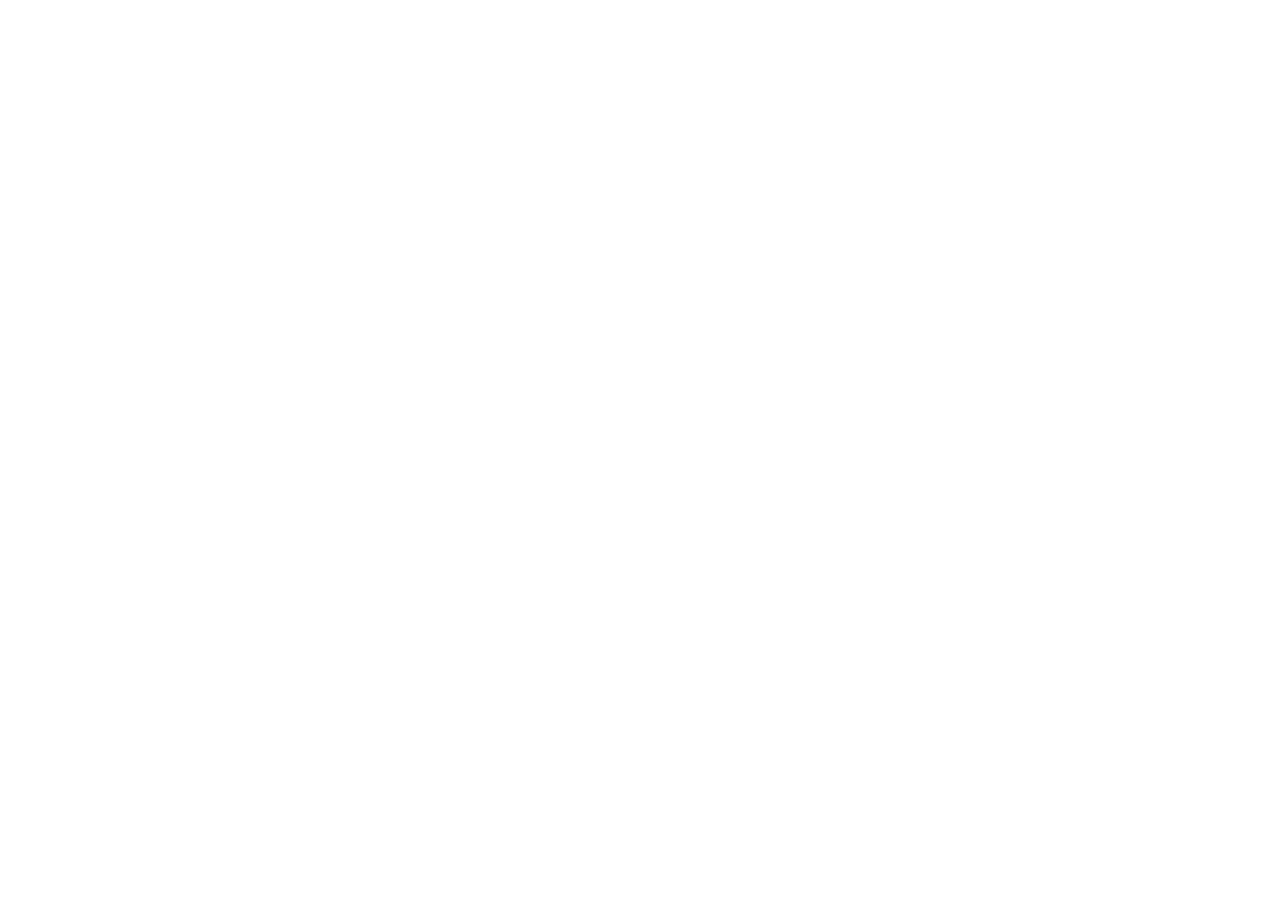
==== country.html @ 50552d95 "add conuntries to the page using js" ====
<!DOCTYPE html>
<html lang="en">
<head>
    <meta charset="UTF-8">
    <meta name="viewport" content="width=device-width, initial-scale=1.0">
    <title>Country</title>
</head>
<body>
    
</body>
</html>
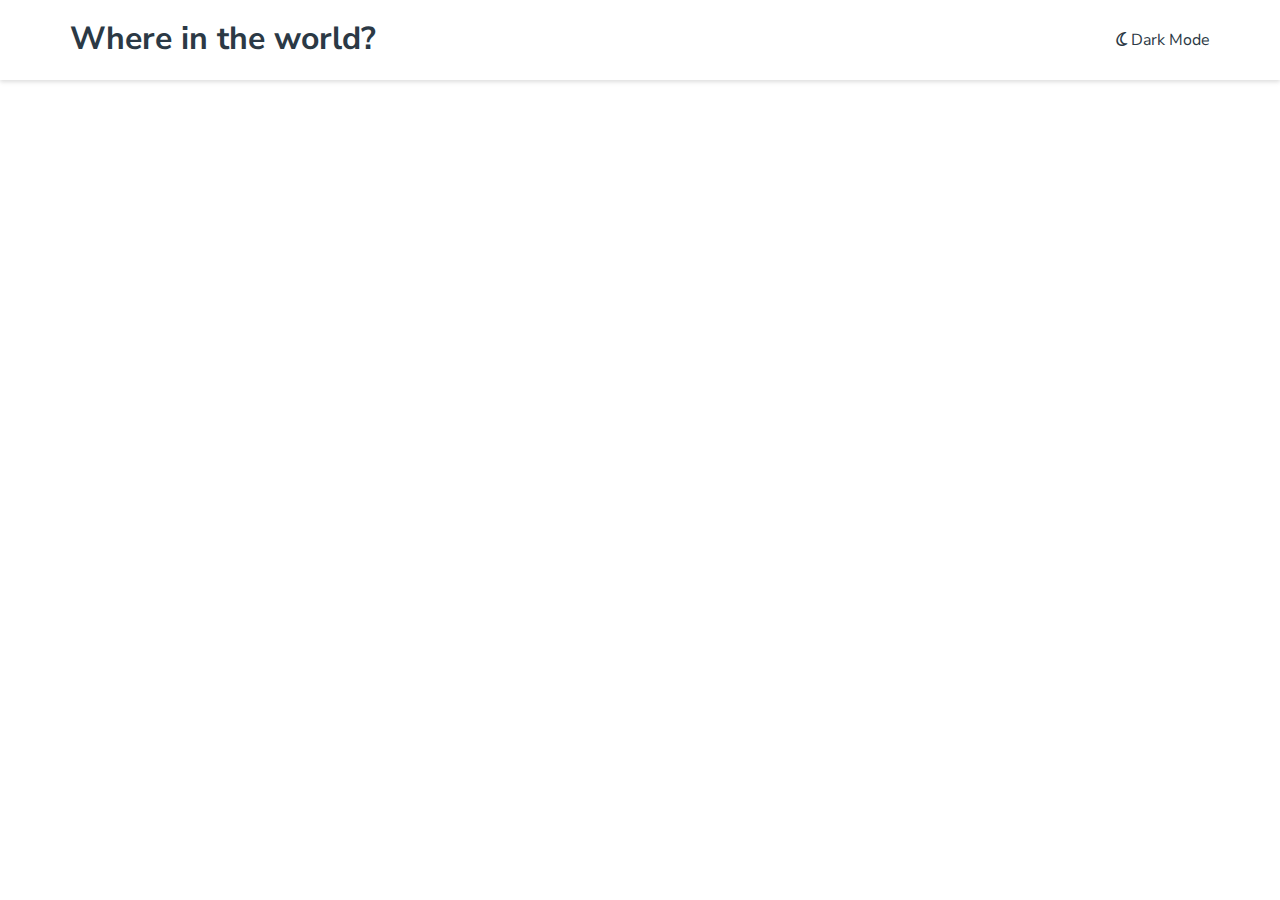
==== commit 4b50622c: "add dark mode to page" ====
--- a/country.html
+++ b/country.html
@@ -4,8 +4,30 @@
     <meta charset="UTF-8">
     <meta name="viewport" content="width=device-width, initial-scale=1.0">
     <title>Country</title>
+    <script src="./country.js" defer></script>
+    <link rel="stylesheet" href="./country.css">
+       <!-- Google Fonts -->
+       <link rel="preconnect" href="https://fonts.googleapis.com">
+       <link rel="preconnect" href="https://fonts.gstatic.com" crossorigin>
+       <link href="https://fonts.googleapis.com/css2?family=Nunito+Sans:ital,opsz,wdth,wght,YTLC@0,6..12,75..125,200..1000,440..540;1,6..12,75..125,200..1000,440..540&display=swap" rel="stylesheet">
+       <!-- Main Css Files -->
+       <link rel="stylesheet" href="./css/style.css">
+       <!-- Render All Elements -->
+       <link rel="stylesheet" href="./css/normalize.css">
+       <!-- Font Awesome -->
+       <link rel="stylesheet" href="./css/all.min.css">
 </head>
 <body>
-    
+    <div class="header">
+        <div class="container">
+          <h1>Where in the world?</h1>
+        <div class="icon">
+            <i class="fa-light fa-moon">
+            </i>
+            <span>Dark Mode</span>
+        </div>
+        </div>
+    </div>
+     
 </body>
 </html>--- a/css/style.css
+++ b/css/style.css
@@ -0,0 +1,194 @@
+/* Start Variables */
+:root {
+--Dark-Blue: hsl(209, 23%, 22%);
+--Very-Dark-Blue: hsl(207, 26%, 17%);
+--Very-Dark-Blue: hsl(200, 15%, 8%);
+--Dark-Gray: hsl(0, 0%, 52%);
+--Very-Light-Gray: hsl(0, 0%, 98%);
+--White: hsl(0, 0%, 100%);
+}
+/* Start Variables */
+/* Start Global Rules */
+* {
+    box-sizing: border-box;
+    margin: 0;
+    padding: 0;
+}
+html {
+    scroll-behavior: smooth;
+}
+body {
+    font-family: "Nunito Sans", serif;
+    background-color: var(--White);
+    color:var(--Dark-Blue);
+}
+body.dark {
+    background-color: var(--Dark-Blue) ;
+    color:var(--White);
+ }
+ul {
+    list-style: none;
+}
+a {
+    text-decoration: none;
+    /* color: #999; */
+}
+.container {
+    padding-left: 15px;
+    padding-right: 15px;
+    margin-left: auto;
+    margin-right: auto;
+}
+/* Small */
+@media (min-width: 768px) {
+    .container {
+        width: 750px;
+    }
+}
+/* Medium */
+@media (min-width: 992px) {
+    .container {
+        width: 970px;
+    }
+}
+/* Large */
+@media (min-width: 1200px) {
+    .container {
+        width: 1170px;
+    }
+}
+/* End Global Rules */
+/* Start Header */
+.header {
+    box-shadow: 0px 2px 4px 0px hsl(0deg 0% 52% / 27%);
+    /* background-color: var(--White); */
+}
+.header .container {
+    display: flex;
+    align-items: center;
+    justify-content: space-between;
+}
+.header .container h3 {
+    font-size: 216px;
+    font-weight: 800;
+    cursor: pointer;
+}
+.header .container .icon {
+    cursor: pointer;
+}
+.header .container .icon i {
+    font-family: "Font Awesome 6 Free";
+}
+/* End Header */
+/* Start Section */
+.section {
+    margin-top: 5px;
+    
+    height: 100vh;
+}
+.section .container .info {
+    display: flex;
+    justify-content: space-between;
+    padding-top: 16px;
+    padding-bottom: 48px;
+}
+@media (max-width:768px) {
+   .section .container .info {
+    flex-direction: column;
+    gap: 35px;
+   }
+}
+.section .info .search {
+    max-width: 400px;
+    box-shadow: 0 0 8px 0px rgb(0, 0, 0,0.15);
+    border-radius: 10px;
+    padding-left: 24px;
+    width: 350px;
+    color: inherit;
+}
+@media (max-width:768px) {
+    .section .container .info .search {
+     width: 100%;
+    }
+ }
+.section .search input {
+    border: none;
+    outline: none;
+    padding: 16px;
+    background-color: inherit;
+    color: inherit;
+}
+.section .search input::placeholder {
+    color: inherit;
+}
+.section .info .filter {
+    position: relative;
+    width: 150px;
+    padding: 7px;
+    border: none;
+    outline: none;
+    border-radius: 4px;
+    -webkit-border-radius: 4px;
+    -moz-border-radius: 4px;
+    -ms-border-radius: 4px;
+    -o-border-radius: 4px;
+    box-shadow: 0 0 8px 0px rgb(0, 0, 0,0.15);
+    background-color: inherit;
+    color: inherit;
+}
+@media (max-width:768px) {
+    .section .container .filter {
+     width: 200px;
+    }
+ }
+ .countries {
+   display: grid;
+   grid-template-columns: repeat(auto-fill, minmax(250px, 1fr));
+   gap: 30px;
+   color: inherit;
+}
+.countries .country {
+    border-radius: 8px;
+    overflow: hidden;
+    padding-bottom: 24px;
+    box-shadow: 0 0 8px 0px rgba(0, 0, 0, 0.2);
+    transition: 0.5s;
+    -webkit-transition: 0.5s;
+    -moz-transition: 0.5s;
+    -ms-transition: 0.5s;
+    -o-transition: 0.2s;
+    cursor: pointer;
+    color: inherit;
+}
+ .country:hover {
+    transform: scale(1.03);
+    box-shadow: 0 0 16px 0px rgba(0, 0, 0, 0.2);
+}
+.card-text {
+    padding: 0 20px;
+    color: inherit;
+}
+.card-text h3 {
+    padding-bottom: 10px;
+    padding-top: 10px;
+    font-size: 24px;
+    color: inherit;
+}
+.card-text p {
+    padding: 5px;
+    color: inherit;
+}
+.card-text p span {
+    font-size: 14px;
+    color: var(--Dark-Gray);
+}
+.card-text b {
+    font-size: 16px;
+} 
+ .countries .country img {
+    max-width: 100%;
+    height: 300px;
+    object-fit: cover;
+ }
+
+/* End Section */--- a/css/all.min.css
+++ b/css/all.min.css
@@ -0,0 +1,9 @@
+/*!
+ * Font Awesome Free 6.6.0 by @fontawesome - https://fontawesome.com
+ * License - https://fontawesome.com/license/free (Icons: CC BY 4.0, Fonts: SIL OFL 1.1, Code: MIT License)
+ * Copyright 2024 Fonticons, Inc.
+ */
+.fa{font-family:var(--fa-style-family,"Font Awesome 6 Free");font-weight:var(--fa-style,900)}.fa,.fa-brands,.fa-classic,.fa-regular,.fa-sharp-solid,.fa-solid,.fab,.far,.fas{-moz-osx-font-smoothing:grayscale;-webkit-font-smoothing:antialiased;display:var(--fa-display,inline-block);font-style:normal;font-variant:normal;line-height:1;text-rendering:auto}.fa-classic,.fa-regular,.fa-solid,.far,.fas{font-family:"Font Awesome 6 Free"}.fa-brands,.fab{font-family:"Font Awesome 6 Brands"}.fa-1x{font-size:1em}.fa-2x{font-size:2em}.fa-3x{font-size:3em}.fa-4x{font-size:4em}.fa-5x{font-size:5em}.fa-6x{font-size:6em}.fa-7x{font-size:7em}.fa-8x{font-size:8em}.fa-9x{font-size:9em}.fa-10x{font-size:10em}.fa-2xs{font-size:.625em;line-height:.1em;vertical-align:.225em}.fa-xs{font-size:.75em;line-height:.08333em;vertical-align:.125em}.fa-sm{font-size:.875em;line-height:.07143em;vertical-align:.05357em}.fa-lg{font-size:1.25em;line-height:.05em;vertical-align:-.075em}.fa-xl{font-size:1.5em;line-height:.04167em;vertical-align:-.125em}.fa-2xl{font-size:2em;line-height:.03125em;vertical-align:-.1875em}.fa-fw{text-align:center;width:1.25em}.fa-ul{list-style-type:none;margin-left:var(--fa-li-margin,2.5em);padding-left:0}.fa-ul>li{position:relative}.fa-li{left:calc(var(--fa-li-width, 2em)*-1);position:absolute;text-align:center;width:var(--fa-li-width,2em);line-height:inherit}.fa-border{border-radius:var(--fa-border-radius,.1em);border:var(--fa-border-width,.08em) var(--fa-border-style,solid) var(--fa-border-color,#eee);padding:var(--fa-border-padding,.2em .25em .15em)}.fa-pull-left{float:left;margin-right:var(--fa-pull-margin,.3em)}.fa-pull-right{float:right;margin-left:var(--fa-pull-margin,.3em)}.fa-beat{animation-name:fa-beat;animation-delay:var(--fa-animation-delay,0s);animation-direction:var(--fa-animation-direction,normal);animation-duration:var(--fa-animation-duration,1s);animation-iteration-count:var(--fa-animation-iteration-count,infinite);animation-timing-function:var(--fa-animation-timing,ease-in-out)}.fa-bounce{animation-name:fa-bounce;animation-delay:var(--fa-animation-delay,0s);animation-direction:var(--fa-animation-direction,normal);animation-duration:var(--fa-animation-duration,1s);animation-iteration-count:var(--fa-animation-iteration-count,infinite);animation-timing-function:var(--fa-animation-timing,cubic-bezier(.28,.84,.42,1))}.fa-fade{animation-name:fa-fade;animation-iteration-count:var(--fa-animation-iteration-count,infinite);animation-timing-function:var(--fa-animation-timing,cubic-bezier(.4,0,.6,1))}.fa-beat-fade,.fa-fade{animation-delay:var(--fa-animation-delay,0s);animation-direction:var(--fa-animation-direction,normal);animation-duration:var(--fa-animation-duration,1s)}.fa-beat-fade{animation-name:fa-beat-fade;animation-iteration-count:var(--fa-animation-iteration-count,infinite);animation-timing-function:var(--fa-animation-timing,cubic-bezier(.4,0,.6,1))}.fa-flip{animation-name:fa-flip;animation-delay:var(--fa-animation-delay,0s);animation-direction:var(--fa-animation-direction,normal);animation-duration:var(--fa-animation-duration,1s);animation-iteration-count:var(--fa-animation-iteration-count,infinite);animation-timing-function:var(--fa-animation-timing,ease-in-out)}.fa-shake{animation-name:fa-shake;animation-duration:var(--fa-animation-duration,1s);animation-iteration-count:var(--fa-animation-iteration-count,infinite);animation-timing-function:var(--fa-animation-timing,linear)}.fa-shake,.fa-spin{animation-delay:var(--fa-animation-delay,0s);animation-direction:var(--fa-animation-direction,normal)}.fa-spin{animation-name:fa-spin;animation-duration:var(--fa-animation-duration,2s);animation-iteration-count:var(--fa-animation-iteration-count,infinite);animation-timing-function:var(--fa-animation-timing,linear)}.fa-spin-reverse{--fa-animation-direction:reverse}.fa-pulse,.fa-spin-pulse{animation-name:fa-spin;animation-direction:var(--fa-animation-direction,normal);animation-duration:var(--fa-animation-duration,1s);animation-iteration-count:var(--fa-animation-iteration-count,infinite);animation-timing-function:var(--fa-animation-timing,steps(8))}@media (prefers-reduced-motion:reduce){.fa-beat,.fa-beat-fade,.fa-bounce,.fa-fade,.fa-flip,.fa-pulse,.fa-shake,.fa-spin,.fa-spin-pulse{animation-delay:-1ms;animation-duration:1ms;animation-iteration-count:1;transition-delay:0s;transition-duration:0s}}@keyframes fa-beat{0%,90%{transform:scale(1)}45%{transform:scale(var(--fa-beat-scale,1.25))}}@keyframes fa-bounce{0%{transform:scale(1) translateY(0)}10%{transform:scale(var(--fa-bounce-start-scale-x,1.1),var(--fa-bounce-start-scale-y,.9)) translateY(0)}30%{transform:scale(var(--fa-bounce-jump-scale-x,.9),var(--fa-bounce-jump-scale-y,1.1)) translateY(var(--fa-bounce-height,-.5em))}50%{transform:scale(var(--fa-bounce-land-scale-x,1.05),var(--fa-bounce-land-scale-y,.95)) translateY(0)}57%{transform:scale(1) translateY(var(--fa-bounce-rebound,-.125em))}64%{transform:scale(1) translateY(0)}to{transform:scale(1) translateY(0)}}@keyframes fa-fade{50%{opacity:var(--fa-fade-opacity,.4)}}@keyframes fa-beat-fade{0%,to{opacity:var(--fa-beat-fade-opacity,.4);transform:scale(1)}50%{opacity:1;transform:scale(var(--fa-beat-fade-scale,1.125))}}@keyframes fa-flip{50%{transform:rotate3d(var(--fa-flip-x,0),var(--fa-flip-y,1),var(--fa-flip-z,0),var(--fa-flip-angle,-180deg))}}@keyframes fa-shake{0%{transform:rotate(-15deg)}4%{transform:rotate(15deg)}8%,24%{transform:rotate(-18deg)}12%,28%{transform:rotate(18deg)}16%{transform:rotate(-22deg)}20%{transform:rotate(22deg)}32%{transform:rotate(-12deg)}36%{transform:rotate(12deg)}40%,to{transform:rotate(0deg)}}@keyframes fa-spin{0%{transform:rotate(0deg)}to{transform:rotate(1turn)}}.fa-rotate-90{transform:rotate(90deg)}.fa-rotate-180{transform:rotate(180deg)}.fa-rotate-270{transform:rotate(270deg)}.fa-flip-horizontal{transform:scaleX(-1)}.fa-flip-vertical{transform:scaleY(-1)}.fa-flip-both,.fa-flip-horizontal.fa-flip-vertical{transform:scale(-1)}.fa-rotate-by{transform:rotate(var(--fa-rotate-angle,0))}.fa-stack{display:inline-block;height:2em;line-height:2em;position:relative;vertical-align:middle;width:2.5em}.fa-stack-1x,.fa-stack-2x{left:0;position:absolute;text-align:center;width:100%;z-index:var(--fa-stack-z-index,auto)}.fa-stack-1x{line-height:inherit}.fa-stack-2x{font-size:2em}.fa-inverse{color:var(--fa-inverse,#fff)}
+
+.fa-0:before{content:"\30"}.fa-1:before{content:"\31"}.fa-2:before{content:"\32"}.fa-3:before{content:"\33"}.fa-4:before{content:"\34"}.fa-5:before{content:"\35"}.fa-6:before{content:"\36"}.fa-7:before{content:"\37"}.fa-8:before{content:"\38"}.fa-9:before{content:"\39"}.fa-fill-drip:before{content:"\f576"}.fa-arrows-to-circle:before{content:"\e4bd"}.fa-chevron-circle-right:before,.fa-circle-chevron-right:before{content:"\f138"}.fa-at:before{content:"\40"}.fa-trash-alt:before,.fa-trash-can:before{content:"\f2ed"}.fa-text-height:before{content:"\f034"}.fa-user-times:before,.fa-user-xmark:before{content:"\f235"}.fa-stethoscope:before{content:"\f0f1"}.fa-comment-alt:before,.fa-message:before{content:"\f27a"}.fa-info:before{content:"\f129"}.fa-compress-alt:before,.fa-down-left-and-up-right-to-center:before{content:"\f422"}.fa-explosion:before{content:"\e4e9"}.fa-file-alt:before,.fa-file-lines:before,.fa-file-text:before{content:"\f15c"}.fa-wave-square:before{content:"\f83e"}.fa-ring:before{content:"\f70b"}.fa-building-un:before{content:"\e4d9"}.fa-dice-three:before{content:"\f527"}.fa-calendar-alt:before,.fa-calendar-days:before{content:"\f073"}.fa-anchor-circle-check:before{content:"\e4aa"}.fa-building-circle-arrow-right:before{content:"\e4d1"}.fa-volleyball-ball:before,.fa-volleyball:before{content:"\f45f"}.fa-arrows-up-to-line:before{content:"\e4c2"}.fa-sort-desc:before,.fa-sort-down:before{content:"\f0dd"}.fa-circle-minus:before,.fa-minus-circle:before{content:"\f056"}.fa-door-open:before{content:"\f52b"}.fa-right-from-bracket:before,.fa-sign-out-alt:before{content:"\f2f5"}.fa-atom:before{content:"\f5d2"}.fa-soap:before{content:"\e06e"}.fa-heart-music-camera-bolt:before,.fa-icons:before{content:"\f86d"}.fa-microphone-alt-slash:before,.fa-microphone-lines-slash:before{content:"\f539"}.fa-bridge-circle-check:before{content:"\e4c9"}.fa-pump-medical:before{content:"\e06a"}.fa-fingerprint:before{content:"\f577"}.fa-hand-point-right:before{content:"\f0a4"}.fa-magnifying-glass-location:before,.fa-search-location:before{content:"\f689"}.fa-forward-step:before,.fa-step-forward:before{content:"\f051"}.fa-face-smile-beam:before,.fa-smile-beam:before{content:"\f5b8"}.fa-flag-checkered:before{content:"\f11e"}.fa-football-ball:before,.fa-football:before{content:"\f44e"}.fa-school-circle-exclamation:before{content:"\e56c"}.fa-crop:before{content:"\f125"}.fa-angle-double-down:before,.fa-angles-down:before{content:"\f103"}.fa-users-rectangle:before{content:"\e594"}.fa-people-roof:before{content:"\e537"}.fa-people-line:before{content:"\e534"}.fa-beer-mug-empty:before,.fa-beer:before{content:"\f0fc"}.fa-diagram-predecessor:before{content:"\e477"}.fa-arrow-up-long:before,.fa-long-arrow-up:before{content:"\f176"}.fa-burn:before,.fa-fire-flame-simple:before{content:"\f46a"}.fa-male:before,.fa-person:before{content:"\f183"}.fa-laptop:before{content:"\f109"}.fa-file-csv:before{content:"\f6dd"}.fa-menorah:before{content:"\f676"}.fa-truck-plane:before{content:"\e58f"}.fa-record-vinyl:before{content:"\f8d9"}.fa-face-grin-stars:before,.fa-grin-stars:before{content:"\f587"}.fa-bong:before{content:"\f55c"}.fa-pastafarianism:before,.fa-spaghetti-monster-flying:before{content:"\f67b"}.fa-arrow-down-up-across-line:before{content:"\e4af"}.fa-spoon:before,.fa-utensil-spoon:before{content:"\f2e5"}.fa-jar-wheat:before{content:"\e517"}.fa-envelopes-bulk:before,.fa-mail-bulk:before{content:"\f674"}.fa-file-circle-exclamation:before{content:"\e4eb"}.fa-circle-h:before,.fa-hospital-symbol:before{content:"\f47e"}.fa-pager:before{content:"\f815"}.fa-address-book:before,.fa-contact-book:before{content:"\f2b9"}.fa-strikethrough:before{content:"\f0cc"}.fa-k:before{content:"\4b"}.fa-landmark-flag:before{content:"\e51c"}.fa-pencil-alt:before,.fa-pencil:before{content:"\f303"}.fa-backward:before{content:"\f04a"}.fa-caret-right:before{content:"\f0da"}.fa-comments:before{content:"\f086"}.fa-file-clipboard:before,.fa-paste:before{content:"\f0ea"}.fa-code-pull-request:before{content:"\e13c"}.fa-clipboard-list:before{content:"\f46d"}.fa-truck-loading:before,.fa-truck-ramp-box:before{content:"\f4de"}.fa-user-check:before{content:"\f4fc"}.fa-vial-virus:before{content:"\e597"}.fa-sheet-plastic:before{content:"\e571"}.fa-blog:before{content:"\f781"}.fa-user-ninja:before{content:"\f504"}.fa-person-arrow-up-from-line:before{content:"\e539"}.fa-scroll-torah:before,.fa-torah:before{content:"\f6a0"}.fa-broom-ball:before,.fa-quidditch-broom-ball:before,.fa-quidditch:before{content:"\f458"}.fa-toggle-off:before{content:"\f204"}.fa-archive:before,.fa-box-archive:before{content:"\f187"}.fa-person-drowning:before{content:"\e545"}.fa-arrow-down-9-1:before,.fa-sort-numeric-desc:before,.fa-sort-numeric-down-alt:before{content:"\f886"}.fa-face-grin-tongue-squint:before,.fa-grin-tongue-squint:before{content:"\f58a"}.fa-spray-can:before{content:"\f5bd"}.fa-truck-monster:before{content:"\f63b"}.fa-w:before{content:"\57"}.fa-earth-africa:before,.fa-globe-africa:before{content:"\f57c"}.fa-rainbow:before{content:"\f75b"}.fa-circle-notch:before{content:"\f1ce"}.fa-tablet-alt:before,.fa-tablet-screen-button:before{content:"\f3fa"}.fa-paw:before{content:"\f1b0"}.fa-cloud:before{content:"\f0c2"}.fa-trowel-bricks:before{content:"\e58a"}.fa-face-flushed:before,.fa-flushed:before{content:"\f579"}.fa-hospital-user:before{content:"\f80d"}.fa-tent-arrow-left-right:before{content:"\e57f"}.fa-gavel:before,.fa-legal:before{content:"\f0e3"}.fa-binoculars:before{content:"\f1e5"}.fa-microphone-slash:before{content:"\f131"}.fa-box-tissue:before{content:"\e05b"}.fa-motorcycle:before{content:"\f21c"}.fa-bell-concierge:before,.fa-concierge-bell:before{content:"\f562"}.fa-pen-ruler:before,.fa-pencil-ruler:before{content:"\f5ae"}.fa-people-arrows-left-right:before,.fa-people-arrows:before{content:"\e068"}.fa-mars-and-venus-burst:before{content:"\e523"}.fa-caret-square-right:before,.fa-square-caret-right:before{content:"\f152"}.fa-cut:before,.fa-scissors:before{content:"\f0c4"}.fa-sun-plant-wilt:before{content:"\e57a"}.fa-toilets-portable:before{content:"\e584"}.fa-hockey-puck:before{content:"\f453"}.fa-table:before{content:"\f0ce"}.fa-magnifying-glass-arrow-right:before{content:"\e521"}.fa-digital-tachograph:before,.fa-tachograph-digital:before{content:"\f566"}.fa-users-slash:before{content:"\e073"}.fa-clover:before{content:"\e139"}.fa-mail-reply:before,.fa-reply:before{content:"\f3e5"}.fa-star-and-crescent:before{content:"\f699"}.fa-house-fire:before{content:"\e50c"}.fa-minus-square:before,.fa-square-minus:before{content:"\f146"}.fa-helicopter:before{content:"\f533"}.fa-compass:before{content:"\f14e"}.fa-caret-square-down:before,.fa-square-caret-down:before{content:"\f150"}.fa-file-circle-question:before{content:"\e4ef"}.fa-laptop-code:before{content:"\f5fc"}.fa-swatchbook:before{content:"\f5c3"}.fa-prescription-bottle:before{content:"\f485"}.fa-bars:before,.fa-navicon:before{content:"\f0c9"}.fa-people-group:before{content:"\e533"}.fa-hourglass-3:before,.fa-hourglass-end:before{content:"\f253"}.fa-heart-broken:before,.fa-heart-crack:before{content:"\f7a9"}.fa-external-link-square-alt:before,.fa-square-up-right:before{content:"\f360"}.fa-face-kiss-beam:before,.fa-kiss-beam:before{content:"\f597"}.fa-film:before{content:"\f008"}.fa-ruler-horizontal:before{content:"\f547"}.fa-people-robbery:before{content:"\e536"}.fa-lightbulb:before{content:"\f0eb"}.fa-caret-left:before{content:"\f0d9"}.fa-circle-exclamation:before,.fa-exclamation-circle:before{content:"\f06a"}.fa-school-circle-xmark:before{content:"\e56d"}.fa-arrow-right-from-bracket:before,.fa-sign-out:before{content:"\f08b"}.fa-chevron-circle-down:before,.fa-circle-chevron-down:before{content:"\f13a"}.fa-unlock-alt:before,.fa-unlock-keyhole:before{content:"\f13e"}.fa-cloud-showers-heavy:before{content:"\f740"}.fa-headphones-alt:before,.fa-headphones-simple:before{content:"\f58f"}.fa-sitemap:before{content:"\f0e8"}.fa-circle-dollar-to-slot:before,.fa-donate:before{content:"\f4b9"}.fa-memory:before{content:"\f538"}.fa-road-spikes:before{content:"\e568"}.fa-fire-burner:before{content:"\e4f1"}.fa-flag:before{content:"\f024"}.fa-hanukiah:before{content:"\f6e6"}.fa-feather:before{content:"\f52d"}.fa-volume-down:before,.fa-volume-low:before{content:"\f027"}.fa-comment-slash:before{content:"\f4b3"}.fa-cloud-sun-rain:before{content:"\f743"}.fa-compress:before{content:"\f066"}.fa-wheat-alt:before,.fa-wheat-awn:before{content:"\e2cd"}.fa-ankh:before{content:"\f644"}.fa-hands-holding-child:before{content:"\e4fa"}.fa-asterisk:before{content:"\2a"}.fa-check-square:before,.fa-square-check:before{content:"\f14a"}.fa-peseta-sign:before{content:"\e221"}.fa-header:before,.fa-heading:before{content:"\f1dc"}.fa-ghost:before{content:"\f6e2"}.fa-list-squares:before,.fa-list:before{content:"\f03a"}.fa-phone-square-alt:before,.fa-square-phone-flip:before{content:"\f87b"}.fa-cart-plus:before{content:"\f217"}.fa-gamepad:before{content:"\f11b"}.fa-circle-dot:before,.fa-dot-circle:before{content:"\f192"}.fa-dizzy:before,.fa-face-dizzy:before{content:"\f567"}.fa-egg:before{content:"\f7fb"}.fa-house-medical-circle-xmark:before{content:"\e513"}.fa-campground:before{content:"\f6bb"}.fa-folder-plus:before{content:"\f65e"}.fa-futbol-ball:before,.fa-futbol:before,.fa-soccer-ball:before{content:"\f1e3"}.fa-paint-brush:before,.fa-paintbrush:before{content:"\f1fc"}.fa-lock:before{content:"\f023"}.fa-gas-pump:before{content:"\f52f"}.fa-hot-tub-person:before,.fa-hot-tub:before{content:"\f593"}.fa-map-location:before,.fa-map-marked:before{content:"\f59f"}.fa-house-flood-water:before{content:"\e50e"}.fa-tree:before{content:"\f1bb"}.fa-bridge-lock:before{content:"\e4cc"}.fa-sack-dollar:before{content:"\f81d"}.fa-edit:before,.fa-pen-to-square:before{content:"\f044"}.fa-car-side:before{content:"\f5e4"}.fa-share-alt:before,.fa-share-nodes:before{content:"\f1e0"}.fa-heart-circle-minus:before{content:"\e4ff"}.fa-hourglass-2:before,.fa-hourglass-half:before{content:"\f252"}.fa-microscope:before{content:"\f610"}.fa-sink:before{content:"\e06d"}.fa-bag-shopping:before,.fa-shopping-bag:before{content:"\f290"}.fa-arrow-down-z-a:before,.fa-sort-alpha-desc:before,.fa-sort-alpha-down-alt:before{content:"\f881"}.fa-mitten:before{content:"\f7b5"}.fa-person-rays:before{content:"\e54d"}.fa-users:before{content:"\f0c0"}.fa-eye-slash:before{content:"\f070"}.fa-flask-vial:before{content:"\e4f3"}.fa-hand-paper:before,.fa-hand:before{content:"\f256"}.fa-om:before{content:"\f679"}.fa-worm:before{content:"\e599"}.fa-house-circle-xmark:before{content:"\e50b"}.fa-plug:before{content:"\f1e6"}.fa-chevron-up:before{content:"\f077"}.fa-hand-spock:before{content:"\f259"}.fa-stopwatch:before{content:"\f2f2"}.fa-face-kiss:before,.fa-kiss:before{content:"\f596"}.fa-bridge-circle-xmark:before{content:"\e4cb"}.fa-face-grin-tongue:before,.fa-grin-tongue:before{content:"\f589"}.fa-chess-bishop:before{content:"\f43a"}.fa-face-grin-wink:before,.fa-grin-wink:before{content:"\f58c"}.fa-deaf:before,.fa-deafness:before,.fa-ear-deaf:before,.fa-hard-of-hearing:before{content:"\f2a4"}.fa-road-circle-check:before{content:"\e564"}.fa-dice-five:before{content:"\f523"}.fa-rss-square:before,.fa-square-rss:before{content:"\f143"}.fa-land-mine-on:before{content:"\e51b"}.fa-i-cursor:before{content:"\f246"}.fa-stamp:before{content:"\f5bf"}.fa-stairs:before{content:"\e289"}.fa-i:before{content:"\49"}.fa-hryvnia-sign:before,.fa-hryvnia:before{content:"\f6f2"}.fa-pills:before{content:"\f484"}.fa-face-grin-wide:before,.fa-grin-alt:before{content:"\f581"}.fa-tooth:before{content:"\f5c9"}.fa-v:before{content:"\56"}.fa-bangladeshi-taka-sign:before{content:"\e2e6"}.fa-bicycle:before{content:"\f206"}.fa-rod-asclepius:before,.fa-rod-snake:before,.fa-staff-aesculapius:before,.fa-staff-snake:before{content:"\e579"}.fa-head-side-cough-slash:before{content:"\e062"}.fa-ambulance:before,.fa-truck-medical:before{content:"\f0f9"}.fa-wheat-awn-circle-exclamation:before{content:"\e598"}.fa-snowman:before{content:"\f7d0"}.fa-mortar-pestle:before{content:"\f5a7"}.fa-road-barrier:before{content:"\e562"}.fa-school:before{content:"\f549"}.fa-igloo:before{content:"\f7ae"}.fa-joint:before{content:"\f595"}.fa-angle-right:before{content:"\f105"}.fa-horse:before{content:"\f6f0"}.fa-q:before{content:"\51"}.fa-g:before{content:"\47"}.fa-notes-medical:before{content:"\f481"}.fa-temperature-2:before,.fa-temperature-half:before,.fa-thermometer-2:before,.fa-thermometer-half:before{content:"\f2c9"}.fa-dong-sign:before{content:"\e169"}.fa-capsules:before{content:"\f46b"}.fa-poo-bolt:before,.fa-poo-storm:before{content:"\f75a"}.fa-face-frown-open:before,.fa-frown-open:before{content:"\f57a"}.fa-hand-point-up:before{content:"\f0a6"}.fa-money-bill:before{content:"\f0d6"}.fa-bookmark:before{content:"\f02e"}.fa-align-justify:before{content:"\f039"}.fa-umbrella-beach:before{content:"\f5ca"}.fa-helmet-un:before{content:"\e503"}.fa-bullseye:before{content:"\f140"}.fa-bacon:before{content:"\f7e5"}.fa-hand-point-down:before{content:"\f0a7"}.fa-arrow-up-from-bracket:before{content:"\e09a"}.fa-folder-blank:before,.fa-folder:before{content:"\f07b"}.fa-file-medical-alt:before,.fa-file-waveform:before{content:"\f478"}.fa-radiation:before{content:"\f7b9"}.fa-chart-simple:before{content:"\e473"}.fa-mars-stroke:before{content:"\f229"}.fa-vial:before{content:"\f492"}.fa-dashboard:before,.fa-gauge-med:before,.fa-gauge:before,.fa-tachometer-alt-average:before{content:"\f624"}.fa-magic-wand-sparkles:before,.fa-wand-magic-sparkles:before{content:"\e2ca"}.fa-e:before{content:"\45"}.fa-pen-alt:before,.fa-pen-clip:before{content:"\f305"}.fa-bridge-circle-exclamation:before{content:"\e4ca"}.fa-user:before{content:"\f007"}.fa-school-circle-check:before{content:"\e56b"}.fa-dumpster:before{content:"\f793"}.fa-shuttle-van:before,.fa-van-shuttle:before{content:"\f5b6"}.fa-building-user:before{content:"\e4da"}.fa-caret-square-left:before,.fa-square-caret-left:before{content:"\f191"}.fa-highlighter:before{content:"\f591"}.fa-key:before{content:"\f084"}.fa-bullhorn:before{content:"\f0a1"}.fa-globe:before{content:"\f0ac"}.fa-synagogue:before{content:"\f69b"}.fa-person-half-dress:before{content:"\e548"}.fa-road-bridge:before{content:"\e563"}.fa-location-arrow:before{content:"\f124"}.fa-c:before{content:"\43"}.fa-tablet-button:before{content:"\f10a"}.fa-building-lock:before{content:"\e4d6"}.fa-pizza-slice:before{content:"\f818"}.fa-money-bill-wave:before{content:"\f53a"}.fa-area-chart:before,.fa-chart-area:before{content:"\f1fe"}.fa-house-flag:before{content:"\e50d"}.fa-person-circle-minus:before{content:"\e540"}.fa-ban:before,.fa-cancel:before{content:"\f05e"}.fa-camera-rotate:before{content:"\e0d8"}.fa-air-freshener:before,.fa-spray-can-sparkles:before{content:"\f5d0"}.fa-star:before{content:"\f005"}.fa-repeat:before{content:"\f363"}.fa-cross:before{content:"\f654"}.fa-box:before{content:"\f466"}.fa-venus-mars:before{content:"\f228"}.fa-arrow-pointer:before,.fa-mouse-pointer:before{content:"\f245"}.fa-expand-arrows-alt:before,.fa-maximize:before{content:"\f31e"}.fa-charging-station:before{content:"\f5e7"}.fa-shapes:before,.fa-triangle-circle-square:before{content:"\f61f"}.fa-random:before,.fa-shuffle:before{content:"\f074"}.fa-person-running:before,.fa-running:before{content:"\f70c"}.fa-mobile-retro:before{content:"\e527"}.fa-grip-lines-vertical:before{content:"\f7a5"}.fa-spider:before{content:"\f717"}.fa-hands-bound:before{content:"\e4f9"}.fa-file-invoice-dollar:before{content:"\f571"}.fa-plane-circle-exclamation:before{content:"\e556"}.fa-x-ray:before{content:"\f497"}.fa-spell-check:before{content:"\f891"}.fa-slash:before{content:"\f715"}.fa-computer-mouse:before,.fa-mouse:before{content:"\f8cc"}.fa-arrow-right-to-bracket:before,.fa-sign-in:before{content:"\f090"}.fa-shop-slash:before,.fa-store-alt-slash:before{content:"\e070"}.fa-server:before{content:"\f233"}.fa-virus-covid-slash:before{content:"\e4a9"}.fa-shop-lock:before{content:"\e4a5"}.fa-hourglass-1:before,.fa-hourglass-start:before{content:"\f251"}.fa-blender-phone:before{content:"\f6b6"}.fa-building-wheat:before{content:"\e4db"}.fa-person-breastfeeding:before{content:"\e53a"}.fa-right-to-bracket:before,.fa-sign-in-alt:before{content:"\f2f6"}.fa-venus:before{content:"\f221"}.fa-passport:before{content:"\f5ab"}.fa-thumb-tack-slash:before,.fa-thumbtack-slash:before{content:"\e68f"}.fa-heart-pulse:before,.fa-heartbeat:before{content:"\f21e"}.fa-people-carry-box:before,.fa-people-carry:before{content:"\f4ce"}.fa-temperature-high:before{content:"\f769"}.fa-microchip:before{content:"\f2db"}.fa-crown:before{content:"\f521"}.fa-weight-hanging:before{content:"\f5cd"}.fa-xmarks-lines:before{content:"\e59a"}.fa-file-prescription:before{content:"\f572"}.fa-weight-scale:before,.fa-weight:before{content:"\f496"}.fa-user-friends:before,.fa-user-group:before{content:"\f500"}.fa-arrow-up-a-z:before,.fa-sort-alpha-up:before{content:"\f15e"}.fa-chess-knight:before{content:"\f441"}.fa-face-laugh-squint:before,.fa-laugh-squint:before{content:"\f59b"}.fa-wheelchair:before{content:"\f193"}.fa-arrow-circle-up:before,.fa-circle-arrow-up:before{content:"\f0aa"}.fa-toggle-on:before{content:"\f205"}.fa-person-walking:before,.fa-walking:before{content:"\f554"}.fa-l:before{content:"\4c"}.fa-fire:before{content:"\f06d"}.fa-bed-pulse:before,.fa-procedures:before{content:"\f487"}.fa-shuttle-space:before,.fa-space-shuttle:before{content:"\f197"}.fa-face-laugh:before,.fa-laugh:before{content:"\f599"}.fa-folder-open:before{content:"\f07c"}.fa-heart-circle-plus:before{content:"\e500"}.fa-code-fork:before{content:"\e13b"}.fa-city:before{content:"\f64f"}.fa-microphone-alt:before,.fa-microphone-lines:before{content:"\f3c9"}.fa-pepper-hot:before{content:"\f816"}.fa-unlock:before{content:"\f09c"}.fa-colon-sign:before{content:"\e140"}.fa-headset:before{content:"\f590"}.fa-store-slash:before{content:"\e071"}.fa-road-circle-xmark:before{content:"\e566"}.fa-user-minus:before{content:"\f503"}.fa-mars-stroke-up:before,.fa-mars-stroke-v:before{content:"\f22a"}.fa-champagne-glasses:before,.fa-glass-cheers:before{content:"\f79f"}.fa-clipboard:before{content:"\f328"}.fa-house-circle-exclamation:before{content:"\e50a"}.fa-file-arrow-up:before,.fa-file-upload:before{content:"\f574"}.fa-wifi-3:before,.fa-wifi-strong:before,.fa-wifi:before{content:"\f1eb"}.fa-bath:before,.fa-bathtub:before{content:"\f2cd"}.fa-underline:before{content:"\f0cd"}.fa-user-edit:before,.fa-user-pen:before{content:"\f4ff"}.fa-signature:before{content:"\f5b7"}.fa-stroopwafel:before{content:"\f551"}.fa-bold:before{content:"\f032"}.fa-anchor-lock:before{content:"\e4ad"}.fa-building-ngo:before{content:"\e4d7"}.fa-manat-sign:before{content:"\e1d5"}.fa-not-equal:before{content:"\f53e"}.fa-border-style:before,.fa-border-top-left:before{content:"\f853"}.fa-map-location-dot:before,.fa-map-marked-alt:before{content:"\f5a0"}.fa-jedi:before{content:"\f669"}.fa-poll:before,.fa-square-poll-vertical:before{content:"\f681"}.fa-mug-hot:before{content:"\f7b6"}.fa-battery-car:before,.fa-car-battery:before{content:"\f5df"}.fa-gift:before{content:"\f06b"}.fa-dice-two:before{content:"\f528"}.fa-chess-queen:before{content:"\f445"}.fa-glasses:before{content:"\f530"}.fa-chess-board:before{content:"\f43c"}.fa-building-circle-check:before{content:"\e4d2"}.fa-person-chalkboard:before{content:"\e53d"}.fa-mars-stroke-h:before,.fa-mars-stroke-right:before{content:"\f22b"}.fa-hand-back-fist:before,.fa-hand-rock:before{content:"\f255"}.fa-caret-square-up:before,.fa-square-caret-up:before{content:"\f151"}.fa-cloud-showers-water:before{content:"\e4e4"}.fa-bar-chart:before,.fa-chart-bar:before{content:"\f080"}.fa-hands-bubbles:before,.fa-hands-wash:before{content:"\e05e"}.fa-less-than-equal:before{content:"\f537"}.fa-train:before{content:"\f238"}.fa-eye-low-vision:before,.fa-low-vision:before{content:"\f2a8"}.fa-crow:before{content:"\f520"}.fa-sailboat:before{content:"\e445"}.fa-window-restore:before{content:"\f2d2"}.fa-plus-square:before,.fa-square-plus:before{content:"\f0fe"}.fa-torii-gate:before{content:"\f6a1"}.fa-frog:before{content:"\f52e"}.fa-bucket:before{content:"\e4cf"}.fa-image:before{content:"\f03e"}.fa-microphone:before{content:"\f130"}.fa-cow:before{content:"\f6c8"}.fa-caret-up:before{content:"\f0d8"}.fa-screwdriver:before{content:"\f54a"}.fa-folder-closed:before{content:"\e185"}.fa-house-tsunami:before{content:"\e515"}.fa-square-nfi:before{content:"\e576"}.fa-arrow-up-from-ground-water:before{content:"\e4b5"}.fa-glass-martini-alt:before,.fa-martini-glass:before{content:"\f57b"}.fa-rotate-back:before,.fa-rotate-backward:before,.fa-rotate-left:before,.fa-undo-alt:before{content:"\f2ea"}.fa-columns:before,.fa-table-columns:before{content:"\f0db"}.fa-lemon:before{content:"\f094"}.fa-head-side-mask:before{content:"\e063"}.fa-handshake:before{content:"\f2b5"}.fa-gem:before{content:"\f3a5"}.fa-dolly-box:before,.fa-dolly:before{content:"\f472"}.fa-smoking:before{content:"\f48d"}.fa-compress-arrows-alt:before,.fa-minimize:before{content:"\f78c"}.fa-monument:before{content:"\f5a6"}.fa-snowplow:before{content:"\f7d2"}.fa-angle-double-right:before,.fa-angles-right:before{content:"\f101"}.fa-cannabis:before{content:"\f55f"}.fa-circle-play:before,.fa-play-circle:before{content:"\f144"}.fa-tablets:before{content:"\f490"}.fa-ethernet:before{content:"\f796"}.fa-eur:before,.fa-euro-sign:before,.fa-euro:before{content:"\f153"}.fa-chair:before{content:"\f6c0"}.fa-check-circle:before,.fa-circle-check:before{content:"\f058"}.fa-circle-stop:before,.fa-stop-circle:before{content:"\f28d"}.fa-compass-drafting:before,.fa-drafting-compass:before{content:"\f568"}.fa-plate-wheat:before{content:"\e55a"}.fa-icicles:before{content:"\f7ad"}.fa-person-shelter:before{content:"\e54f"}.fa-neuter:before{content:"\f22c"}.fa-id-badge:before{content:"\f2c1"}.fa-marker:before{content:"\f5a1"}.fa-face-laugh-beam:before,.fa-laugh-beam:before{content:"\f59a"}.fa-helicopter-symbol:before{content:"\e502"}.fa-universal-access:before{content:"\f29a"}.fa-chevron-circle-up:before,.fa-circle-chevron-up:before{content:"\f139"}.fa-lari-sign:before{content:"\e1c8"}.fa-volcano:before{content:"\f770"}.fa-person-walking-dashed-line-arrow-right:before{content:"\e553"}.fa-gbp:before,.fa-pound-sign:before,.fa-sterling-sign:before{content:"\f154"}.fa-viruses:before{content:"\e076"}.fa-square-person-confined:before{content:"\e577"}.fa-user-tie:before{content:"\f508"}.fa-arrow-down-long:before,.fa-long-arrow-down:before{content:"\f175"}.fa-tent-arrow-down-to-line:before{content:"\e57e"}.fa-certificate:before{content:"\f0a3"}.fa-mail-reply-all:before,.fa-reply-all:before{content:"\f122"}.fa-suitcase:before{content:"\f0f2"}.fa-person-skating:before,.fa-skating:before{content:"\f7c5"}.fa-filter-circle-dollar:before,.fa-funnel-dollar:before{content:"\f662"}.fa-camera-retro:before{content:"\f083"}.fa-arrow-circle-down:before,.fa-circle-arrow-down:before{content:"\f0ab"}.fa-arrow-right-to-file:before,.fa-file-import:before{content:"\f56f"}.fa-external-link-square:before,.fa-square-arrow-up-right:before{content:"\f14c"}.fa-box-open:before{content:"\f49e"}.fa-scroll:before{content:"\f70e"}.fa-spa:before{content:"\f5bb"}.fa-location-pin-lock:before{content:"\e51f"}.fa-pause:before{content:"\f04c"}.fa-hill-avalanche:before{content:"\e507"}.fa-temperature-0:before,.fa-temperature-empty:before,.fa-thermometer-0:before,.fa-thermometer-empty:before{content:"\f2cb"}.fa-bomb:before{content:"\f1e2"}.fa-registered:before{content:"\f25d"}.fa-address-card:before,.fa-contact-card:before,.fa-vcard:before{content:"\f2bb"}.fa-balance-scale-right:before,.fa-scale-unbalanced-flip:before{content:"\f516"}.fa-subscript:before{content:"\f12c"}.fa-diamond-turn-right:before,.fa-directions:before{content:"\f5eb"}.fa-burst:before{content:"\e4dc"}.fa-house-laptop:before,.fa-laptop-house:before{content:"\e066"}.fa-face-tired:before,.fa-tired:before{content:"\f5c8"}.fa-money-bills:before{content:"\e1f3"}.fa-smog:before{content:"\f75f"}.fa-crutch:before{content:"\f7f7"}.fa-cloud-arrow-up:before,.fa-cloud-upload-alt:before,.fa-cloud-upload:before{content:"\f0ee"}.fa-palette:before{content:"\f53f"}.fa-arrows-turn-right:before{content:"\e4c0"}.fa-vest:before{content:"\e085"}.fa-ferry:before{content:"\e4ea"}.fa-arrows-down-to-people:before{content:"\e4b9"}.fa-seedling:before,.fa-sprout:before{content:"\f4d8"}.fa-arrows-alt-h:before,.fa-left-right:before{content:"\f337"}.fa-boxes-packing:before{content:"\e4c7"}.fa-arrow-circle-left:before,.fa-circle-arrow-left:before{content:"\f0a8"}.fa-group-arrows-rotate:before{content:"\e4f6"}.fa-bowl-food:before{content:"\e4c6"}.fa-candy-cane:before{content:"\f786"}.fa-arrow-down-wide-short:before,.fa-sort-amount-asc:before,.fa-sort-amount-down:before{content:"\f160"}.fa-cloud-bolt:before,.fa-thunderstorm:before{content:"\f76c"}.fa-remove-format:before,.fa-text-slash:before{content:"\f87d"}.fa-face-smile-wink:before,.fa-smile-wink:before{content:"\f4da"}.fa-file-word:before{content:"\f1c2"}.fa-file-powerpoint:before{content:"\f1c4"}.fa-arrows-h:before,.fa-arrows-left-right:before{content:"\f07e"}.fa-house-lock:before{content:"\e510"}.fa-cloud-arrow-down:before,.fa-cloud-download-alt:before,.fa-cloud-download:before{content:"\f0ed"}.fa-children:before{content:"\e4e1"}.fa-blackboard:before,.fa-chalkboard:before{content:"\f51b"}.fa-user-alt-slash:before,.fa-user-large-slash:before{content:"\f4fa"}.fa-envelope-open:before{content:"\f2b6"}.fa-handshake-alt-slash:before,.fa-handshake-simple-slash:before{content:"\e05f"}.fa-mattress-pillow:before{content:"\e525"}.fa-guarani-sign:before{content:"\e19a"}.fa-arrows-rotate:before,.fa-refresh:before,.fa-sync:before{content:"\f021"}.fa-fire-extinguisher:before{content:"\f134"}.fa-cruzeiro-sign:before{content:"\e152"}.fa-greater-than-equal:before{content:"\f532"}.fa-shield-alt:before,.fa-shield-halved:before{content:"\f3ed"}.fa-atlas:before,.fa-book-atlas:before{content:"\f558"}.fa-virus:before{content:"\e074"}.fa-envelope-circle-check:before{content:"\e4e8"}.fa-layer-group:before{content:"\f5fd"}.fa-arrows-to-dot:before{content:"\e4be"}.fa-archway:before{content:"\f557"}.fa-heart-circle-check:before{content:"\e4fd"}.fa-house-chimney-crack:before,.fa-house-damage:before{content:"\f6f1"}.fa-file-archive:before,.fa-file-zipper:before{content:"\f1c6"}.fa-square:before{content:"\f0c8"}.fa-glass-martini:before,.fa-martini-glass-empty:before{content:"\f000"}.fa-couch:before{content:"\f4b8"}.fa-cedi-sign:before{content:"\e0df"}.fa-italic:before{content:"\f033"}.fa-table-cells-column-lock:before{content:"\e678"}.fa-church:before{content:"\f51d"}.fa-comments-dollar:before{content:"\f653"}.fa-democrat:before{content:"\f747"}.fa-z:before{content:"\5a"}.fa-person-skiing:before,.fa-skiing:before{content:"\f7c9"}.fa-road-lock:before{content:"\e567"}.fa-a:before{content:"\41"}.fa-temperature-arrow-down:before,.fa-temperature-down:before{content:"\e03f"}.fa-feather-alt:before,.fa-feather-pointed:before{content:"\f56b"}.fa-p:before{content:"\50"}.fa-snowflake:before{content:"\f2dc"}.fa-newspaper:before{content:"\f1ea"}.fa-ad:before,.fa-rectangle-ad:before{content:"\f641"}.fa-arrow-circle-right:before,.fa-circle-arrow-right:before{content:"\f0a9"}.fa-filter-circle-xmark:before{content:"\e17b"}.fa-locust:before{content:"\e520"}.fa-sort:before,.fa-unsorted:before{content:"\f0dc"}.fa-list-1-2:before,.fa-list-numeric:before,.fa-list-ol:before{content:"\f0cb"}.fa-person-dress-burst:before{content:"\e544"}.fa-money-check-alt:before,.fa-money-check-dollar:before{content:"\f53d"}.fa-vector-square:before{content:"\f5cb"}.fa-bread-slice:before{content:"\f7ec"}.fa-language:before{content:"\f1ab"}.fa-face-kiss-wink-heart:before,.fa-kiss-wink-heart:before{content:"\f598"}.fa-filter:before{content:"\f0b0"}.fa-question:before{content:"\3f"}.fa-file-signature:before{content:"\f573"}.fa-arrows-alt:before,.fa-up-down-left-right:before{content:"\f0b2"}.fa-house-chimney-user:before{content:"\e065"}.fa-hand-holding-heart:before{content:"\f4be"}.fa-puzzle-piece:before{content:"\f12e"}.fa-money-check:before{content:"\f53c"}.fa-star-half-alt:before,.fa-star-half-stroke:before{content:"\f5c0"}.fa-code:before{content:"\f121"}.fa-glass-whiskey:before,.fa-whiskey-glass:before{content:"\f7a0"}.fa-building-circle-exclamation:before{content:"\e4d3"}.fa-magnifying-glass-chart:before{content:"\e522"}.fa-arrow-up-right-from-square:before,.fa-external-link:before{content:"\f08e"}.fa-cubes-stacked:before{content:"\e4e6"}.fa-krw:before,.fa-won-sign:before,.fa-won:before{content:"\f159"}.fa-virus-covid:before{content:"\e4a8"}.fa-austral-sign:before{content:"\e0a9"}.fa-f:before{content:"\46"}.fa-leaf:before{content:"\f06c"}.fa-road:before{content:"\f018"}.fa-cab:before,.fa-taxi:before{content:"\f1ba"}.fa-person-circle-plus:before{content:"\e541"}.fa-chart-pie:before,.fa-pie-chart:before{content:"\f200"}.fa-bolt-lightning:before{content:"\e0b7"}.fa-sack-xmark:before{content:"\e56a"}.fa-file-excel:before{content:"\f1c3"}.fa-file-contract:before{content:"\f56c"}.fa-fish-fins:before{content:"\e4f2"}.fa-building-flag:before{content:"\e4d5"}.fa-face-grin-beam:before,.fa-grin-beam:before{content:"\f582"}.fa-object-ungroup:before{content:"\f248"}.fa-poop:before{content:"\f619"}.fa-location-pin:before,.fa-map-marker:before{content:"\f041"}.fa-kaaba:before{content:"\f66b"}.fa-toilet-paper:before{content:"\f71e"}.fa-hard-hat:before,.fa-hat-hard:before,.fa-helmet-safety:before{content:"\f807"}.fa-eject:before{content:"\f052"}.fa-arrow-alt-circle-right:before,.fa-circle-right:before{content:"\f35a"}.fa-plane-circle-check:before{content:"\e555"}.fa-face-rolling-eyes:before,.fa-meh-rolling-eyes:before{content:"\f5a5"}.fa-object-group:before{content:"\f247"}.fa-chart-line:before,.fa-line-chart:before{content:"\f201"}.fa-mask-ventilator:before{content:"\e524"}.fa-arrow-right:before{content:"\f061"}.fa-map-signs:before,.fa-signs-post:before{content:"\f277"}.fa-cash-register:before{content:"\f788"}.fa-person-circle-question:before{content:"\e542"}.fa-h:before{content:"\48"}.fa-tarp:before{content:"\e57b"}.fa-screwdriver-wrench:before,.fa-tools:before{content:"\f7d9"}.fa-arrows-to-eye:before{content:"\e4bf"}.fa-plug-circle-bolt:before{content:"\e55b"}.fa-heart:before{content:"\f004"}.fa-mars-and-venus:before{content:"\f224"}.fa-home-user:before,.fa-house-user:before{content:"\e1b0"}.fa-dumpster-fire:before{content:"\f794"}.fa-house-crack:before{content:"\e3b1"}.fa-cocktail:before,.fa-martini-glass-citrus:before{content:"\f561"}.fa-face-surprise:before,.fa-surprise:before{content:"\f5c2"}.fa-bottle-water:before{content:"\e4c5"}.fa-circle-pause:before,.fa-pause-circle:before{content:"\f28b"}.fa-toilet-paper-slash:before{content:"\e072"}.fa-apple-alt:before,.fa-apple-whole:before{content:"\f5d1"}.fa-kitchen-set:before{content:"\e51a"}.fa-r:before{content:"\52"}.fa-temperature-1:before,.fa-temperature-quarter:before,.fa-thermometer-1:before,.fa-thermometer-quarter:before{content:"\f2ca"}.fa-cube:before{content:"\f1b2"}.fa-bitcoin-sign:before{content:"\e0b4"}.fa-shield-dog:before{content:"\e573"}.fa-solar-panel:before{content:"\f5ba"}.fa-lock-open:before{content:"\f3c1"}.fa-elevator:before{content:"\e16d"}.fa-money-bill-transfer:before{content:"\e528"}.fa-money-bill-trend-up:before{content:"\e529"}.fa-house-flood-water-circle-arrow-right:before{content:"\e50f"}.fa-poll-h:before,.fa-square-poll-horizontal:before{content:"\f682"}.fa-circle:before{content:"\f111"}.fa-backward-fast:before,.fa-fast-backward:before{content:"\f049"}.fa-recycle:before{content:"\f1b8"}.fa-user-astronaut:before{content:"\f4fb"}.fa-plane-slash:before{content:"\e069"}.fa-trademark:before{content:"\f25c"}.fa-basketball-ball:before,.fa-basketball:before{content:"\f434"}.fa-satellite-dish:before{content:"\f7c0"}.fa-arrow-alt-circle-up:before,.fa-circle-up:before{content:"\f35b"}.fa-mobile-alt:before,.fa-mobile-screen-button:before{content:"\f3cd"}.fa-volume-high:before,.fa-volume-up:before{content:"\f028"}.fa-users-rays:before{content:"\e593"}.fa-wallet:before{content:"\f555"}.fa-clipboard-check:before{content:"\f46c"}.fa-file-audio:before{content:"\f1c7"}.fa-burger:before,.fa-hamburger:before{content:"\f805"}.fa-wrench:before{content:"\f0ad"}.fa-bugs:before{content:"\e4d0"}.fa-rupee-sign:before,.fa-rupee:before{content:"\f156"}.fa-file-image:before{content:"\f1c5"}.fa-circle-question:before,.fa-question-circle:before{content:"\f059"}.fa-plane-departure:before{content:"\f5b0"}.fa-handshake-slash:before{content:"\e060"}.fa-book-bookmark:before{content:"\e0bb"}.fa-code-branch:before{content:"\f126"}.fa-hat-cowboy:before{content:"\f8c0"}.fa-bridge:before{content:"\e4c8"}.fa-phone-alt:before,.fa-phone-flip:before{content:"\f879"}.fa-truck-front:before{content:"\e2b7"}.fa-cat:before{content:"\f6be"}.fa-anchor-circle-exclamation:before{content:"\e4ab"}.fa-truck-field:before{content:"\e58d"}.fa-route:before{content:"\f4d7"}.fa-clipboard-question:before{content:"\e4e3"}.fa-panorama:before{content:"\e209"}.fa-comment-medical:before{content:"\f7f5"}.fa-teeth-open:before{content:"\f62f"}.fa-file-circle-minus:before{content:"\e4ed"}.fa-tags:before{content:"\f02c"}.fa-wine-glass:before{content:"\f4e3"}.fa-fast-forward:before,.fa-forward-fast:before{content:"\f050"}.fa-face-meh-blank:before,.fa-meh-blank:before{content:"\f5a4"}.fa-parking:before,.fa-square-parking:before{content:"\f540"}.fa-house-signal:before{content:"\e012"}.fa-bars-progress:before,.fa-tasks-alt:before{content:"\f828"}.fa-faucet-drip:before{content:"\e006"}.fa-cart-flatbed:before,.fa-dolly-flatbed:before{content:"\f474"}.fa-ban-smoking:before,.fa-smoking-ban:before{content:"\f54d"}.fa-terminal:before{content:"\f120"}.fa-mobile-button:before{content:"\f10b"}.fa-house-medical-flag:before{content:"\e514"}.fa-basket-shopping:before,.fa-shopping-basket:before{content:"\f291"}.fa-tape:before{content:"\f4db"}.fa-bus-alt:before,.fa-bus-simple:before{content:"\f55e"}.fa-eye:before{content:"\f06e"}.fa-face-sad-cry:before,.fa-sad-cry:before{content:"\f5b3"}.fa-audio-description:before{content:"\f29e"}.fa-person-military-to-person:before{content:"\e54c"}.fa-file-shield:before{content:"\e4f0"}.fa-user-slash:before{content:"\f506"}.fa-pen:before{content:"\f304"}.fa-tower-observation:before{content:"\e586"}.fa-file-code:before{content:"\f1c9"}.fa-signal-5:before,.fa-signal-perfect:before,.fa-signal:before{content:"\f012"}.fa-bus:before{content:"\f207"}.fa-heart-circle-xmark:before{content:"\e501"}.fa-home-lg:before,.fa-house-chimney:before{content:"\e3af"}.fa-window-maximize:before{content:"\f2d0"}.fa-face-frown:before,.fa-frown:before{content:"\f119"}.fa-prescription:before{content:"\f5b1"}.fa-shop:before,.fa-store-alt:before{content:"\f54f"}.fa-floppy-disk:before,.fa-save:before{content:"\f0c7"}.fa-vihara:before{content:"\f6a7"}.fa-balance-scale-left:before,.fa-scale-unbalanced:before{content:"\f515"}.fa-sort-asc:before,.fa-sort-up:before{content:"\f0de"}.fa-comment-dots:before,.fa-commenting:before{content:"\f4ad"}.fa-plant-wilt:before{content:"\e5aa"}.fa-diamond:before{content:"\f219"}.fa-face-grin-squint:before,.fa-grin-squint:before{content:"\f585"}.fa-hand-holding-dollar:before,.fa-hand-holding-usd:before{content:"\f4c0"}.fa-bacterium:before{content:"\e05a"}.fa-hand-pointer:before{content:"\f25a"}.fa-drum-steelpan:before{content:"\f56a"}.fa-hand-scissors:before{content:"\f257"}.fa-hands-praying:before,.fa-praying-hands:before{content:"\f684"}.fa-arrow-right-rotate:before,.fa-arrow-rotate-forward:before,.fa-arrow-rotate-right:before,.fa-redo:before{content:"\f01e"}.fa-biohazard:before{content:"\f780"}.fa-location-crosshairs:before,.fa-location:before{content:"\f601"}.fa-mars-double:before{content:"\f227"}.fa-child-dress:before{content:"\e59c"}.fa-users-between-lines:before{content:"\e591"}.fa-lungs-virus:before{content:"\e067"}.fa-face-grin-tears:before,.fa-grin-tears:before{content:"\f588"}.fa-phone:before{content:"\f095"}.fa-calendar-times:before,.fa-calendar-xmark:before{content:"\f273"}.fa-child-reaching:before{content:"\e59d"}.fa-head-side-virus:before{content:"\e064"}.fa-user-cog:before,.fa-user-gear:before{content:"\f4fe"}.fa-arrow-up-1-9:before,.fa-sort-numeric-up:before{content:"\f163"}.fa-door-closed:before{content:"\f52a"}.fa-shield-virus:before{content:"\e06c"}.fa-dice-six:before{content:"\f526"}.fa-mosquito-net:before{content:"\e52c"}.fa-bridge-water:before{content:"\e4ce"}.fa-person-booth:before{content:"\f756"}.fa-text-width:before{content:"\f035"}.fa-hat-wizard:before{content:"\f6e8"}.fa-pen-fancy:before{content:"\f5ac"}.fa-digging:before,.fa-person-digging:before{content:"\f85e"}.fa-trash:before{content:"\f1f8"}.fa-gauge-simple-med:before,.fa-gauge-simple:before,.fa-tachometer-average:before{content:"\f629"}.fa-book-medical:before{content:"\f7e6"}.fa-poo:before{content:"\f2fe"}.fa-quote-right-alt:before,.fa-quote-right:before{content:"\f10e"}.fa-shirt:before,.fa-t-shirt:before,.fa-tshirt:before{content:"\f553"}.fa-cubes:before{content:"\f1b3"}.fa-divide:before{content:"\f529"}.fa-tenge-sign:before,.fa-tenge:before{content:"\f7d7"}.fa-headphones:before{content:"\f025"}.fa-hands-holding:before{content:"\f4c2"}.fa-hands-clapping:before{content:"\e1a8"}.fa-republican:before{content:"\f75e"}.fa-arrow-left:before{content:"\f060"}.fa-person-circle-xmark:before{content:"\e543"}.fa-ruler:before{content:"\f545"}.fa-align-left:before{content:"\f036"}.fa-dice-d6:before{content:"\f6d1"}.fa-restroom:before{content:"\f7bd"}.fa-j:before{content:"\4a"}.fa-users-viewfinder:before{content:"\e595"}.fa-file-video:before{content:"\f1c8"}.fa-external-link-alt:before,.fa-up-right-from-square:before{content:"\f35d"}.fa-table-cells:before,.fa-th:before{content:"\f00a"}.fa-file-pdf:before{content:"\f1c1"}.fa-bible:before,.fa-book-bible:before{content:"\f647"}.fa-o:before{content:"\4f"}.fa-medkit:before,.fa-suitcase-medical:before{content:"\f0fa"}.fa-user-secret:before{content:"\f21b"}.fa-otter:before{content:"\f700"}.fa-female:before,.fa-person-dress:before{content:"\f182"}.fa-comment-dollar:before{content:"\f651"}.fa-briefcase-clock:before,.fa-business-time:before{content:"\f64a"}.fa-table-cells-large:before,.fa-th-large:before{content:"\f009"}.fa-book-tanakh:before,.fa-tanakh:before{content:"\f827"}.fa-phone-volume:before,.fa-volume-control-phone:before{content:"\f2a0"}.fa-hat-cowboy-side:before{content:"\f8c1"}.fa-clipboard-user:before{content:"\f7f3"}.fa-child:before{content:"\f1ae"}.fa-lira-sign:before{content:"\f195"}.fa-satellite:before{content:"\f7bf"}.fa-plane-lock:before{content:"\e558"}.fa-tag:before{content:"\f02b"}.fa-comment:before{content:"\f075"}.fa-birthday-cake:before,.fa-cake-candles:before,.fa-cake:before{content:"\f1fd"}.fa-envelope:before{content:"\f0e0"}.fa-angle-double-up:before,.fa-angles-up:before{content:"\f102"}.fa-paperclip:before{content:"\f0c6"}.fa-arrow-right-to-city:before{content:"\e4b3"}.fa-ribbon:before{content:"\f4d6"}.fa-lungs:before{content:"\f604"}.fa-arrow-up-9-1:before,.fa-sort-numeric-up-alt:before{content:"\f887"}.fa-litecoin-sign:before{content:"\e1d3"}.fa-border-none:before{content:"\f850"}.fa-circle-nodes:before{content:"\e4e2"}.fa-parachute-box:before{content:"\f4cd"}.fa-indent:before{content:"\f03c"}.fa-truck-field-un:before{content:"\e58e"}.fa-hourglass-empty:before,.fa-hourglass:before{content:"\f254"}.fa-mountain:before{content:"\f6fc"}.fa-user-doctor:before,.fa-user-md:before{content:"\f0f0"}.fa-circle-info:before,.fa-info-circle:before{content:"\f05a"}.fa-cloud-meatball:before{content:"\f73b"}.fa-camera-alt:before,.fa-camera:before{content:"\f030"}.fa-square-virus:before{content:"\e578"}.fa-meteor:before{content:"\f753"}.fa-car-on:before{content:"\e4dd"}.fa-sleigh:before{content:"\f7cc"}.fa-arrow-down-1-9:before,.fa-sort-numeric-asc:before,.fa-sort-numeric-down:before{content:"\f162"}.fa-hand-holding-droplet:before,.fa-hand-holding-water:before{content:"\f4c1"}.fa-water:before{content:"\f773"}.fa-calendar-check:before{content:"\f274"}.fa-braille:before{content:"\f2a1"}.fa-prescription-bottle-alt:before,.fa-prescription-bottle-medical:before{content:"\f486"}.fa-landmark:before{content:"\f66f"}.fa-truck:before{content:"\f0d1"}.fa-crosshairs:before{content:"\f05b"}.fa-person-cane:before{content:"\e53c"}.fa-tent:before{content:"\e57d"}.fa-vest-patches:before{content:"\e086"}.fa-check-double:before{content:"\f560"}.fa-arrow-down-a-z:before,.fa-sort-alpha-asc:before,.fa-sort-alpha-down:before{content:"\f15d"}.fa-money-bill-wheat:before{content:"\e52a"}.fa-cookie:before{content:"\f563"}.fa-arrow-left-rotate:before,.fa-arrow-rotate-back:before,.fa-arrow-rotate-backward:before,.fa-arrow-rotate-left:before,.fa-undo:before{content:"\f0e2"}.fa-hard-drive:before,.fa-hdd:before{content:"\f0a0"}.fa-face-grin-squint-tears:before,.fa-grin-squint-tears:before{content:"\f586"}.fa-dumbbell:before{content:"\f44b"}.fa-list-alt:before,.fa-rectangle-list:before{content:"\f022"}.fa-tarp-droplet:before{content:"\e57c"}.fa-house-medical-circle-check:before{content:"\e511"}.fa-person-skiing-nordic:before,.fa-skiing-nordic:before{content:"\f7ca"}.fa-calendar-plus:before{content:"\f271"}.fa-plane-arrival:before{content:"\f5af"}.fa-arrow-alt-circle-left:before,.fa-circle-left:before{content:"\f359"}.fa-subway:before,.fa-train-subway:before{content:"\f239"}.fa-chart-gantt:before{content:"\e0e4"}.fa-indian-rupee-sign:before,.fa-indian-rupee:before,.fa-inr:before{content:"\e1bc"}.fa-crop-alt:before,.fa-crop-simple:before{content:"\f565"}.fa-money-bill-1:before,.fa-money-bill-alt:before{content:"\f3d1"}.fa-left-long:before,.fa-long-arrow-alt-left:before{content:"\f30a"}.fa-dna:before{content:"\f471"}.fa-virus-slash:before{content:"\e075"}.fa-minus:before,.fa-subtract:before{content:"\f068"}.fa-chess:before{content:"\f439"}.fa-arrow-left-long:before,.fa-long-arrow-left:before{content:"\f177"}.fa-plug-circle-check:before{content:"\e55c"}.fa-street-view:before{content:"\f21d"}.fa-franc-sign:before{content:"\e18f"}.fa-volume-off:before{content:"\f026"}.fa-american-sign-language-interpreting:before,.fa-asl-interpreting:before,.fa-hands-american-sign-language-interpreting:before,.fa-hands-asl-interpreting:before{content:"\f2a3"}.fa-cog:before,.fa-gear:before{content:"\f013"}.fa-droplet-slash:before,.fa-tint-slash:before{content:"\f5c7"}.fa-mosque:before{content:"\f678"}.fa-mosquito:before{content:"\e52b"}.fa-star-of-david:before{content:"\f69a"}.fa-person-military-rifle:before{content:"\e54b"}.fa-cart-shopping:before,.fa-shopping-cart:before{content:"\f07a"}.fa-vials:before{content:"\f493"}.fa-plug-circle-plus:before{content:"\e55f"}.fa-place-of-worship:before{content:"\f67f"}.fa-grip-vertical:before{content:"\f58e"}.fa-arrow-turn-up:before,.fa-level-up:before{content:"\f148"}.fa-u:before{content:"\55"}.fa-square-root-alt:before,.fa-square-root-variable:before{content:"\f698"}.fa-clock-four:before,.fa-clock:before{content:"\f017"}.fa-backward-step:before,.fa-step-backward:before{content:"\f048"}.fa-pallet:before{content:"\f482"}.fa-faucet:before{content:"\e005"}.fa-baseball-bat-ball:before{content:"\f432"}.fa-s:before{content:"\53"}.fa-timeline:before{content:"\e29c"}.fa-keyboard:before{content:"\f11c"}.fa-caret-down:before{content:"\f0d7"}.fa-clinic-medical:before,.fa-house-chimney-medical:before{content:"\f7f2"}.fa-temperature-3:before,.fa-temperature-three-quarters:before,.fa-thermometer-3:before,.fa-thermometer-three-quarters:before{content:"\f2c8"}.fa-mobile-android-alt:before,.fa-mobile-screen:before{content:"\f3cf"}.fa-plane-up:before{content:"\e22d"}.fa-piggy-bank:before{content:"\f4d3"}.fa-battery-3:before,.fa-battery-half:before{content:"\f242"}.fa-mountain-city:before{content:"\e52e"}.fa-coins:before{content:"\f51e"}.fa-khanda:before{content:"\f66d"}.fa-sliders-h:before,.fa-sliders:before{content:"\f1de"}.fa-folder-tree:before{content:"\f802"}.fa-network-wired:before{content:"\f6ff"}.fa-map-pin:before{content:"\f276"}.fa-hamsa:before{content:"\f665"}.fa-cent-sign:before{content:"\e3f5"}.fa-flask:before{content:"\f0c3"}.fa-person-pregnant:before{content:"\e31e"}.fa-wand-sparkles:before{content:"\f72b"}.fa-ellipsis-v:before,.fa-ellipsis-vertical:before{content:"\f142"}.fa-ticket:before{content:"\f145"}.fa-power-off:before{content:"\f011"}.fa-long-arrow-alt-right:before,.fa-right-long:before{content:"\f30b"}.fa-flag-usa:before{content:"\f74d"}.fa-laptop-file:before{content:"\e51d"}.fa-teletype:before,.fa-tty:before{content:"\f1e4"}.fa-diagram-next:before{content:"\e476"}.fa-person-rifle:before{content:"\e54e"}.fa-house-medical-circle-exclamation:before{content:"\e512"}.fa-closed-captioning:before{content:"\f20a"}.fa-hiking:before,.fa-person-hiking:before{content:"\f6ec"}.fa-venus-double:before{content:"\f226"}.fa-images:before{content:"\f302"}.fa-calculator:before{content:"\f1ec"}.fa-people-pulling:before{content:"\e535"}.fa-n:before{content:"\4e"}.fa-cable-car:before,.fa-tram:before{content:"\f7da"}.fa-cloud-rain:before{content:"\f73d"}.fa-building-circle-xmark:before{content:"\e4d4"}.fa-ship:before{content:"\f21a"}.fa-arrows-down-to-line:before{content:"\e4b8"}.fa-download:before{content:"\f019"}.fa-face-grin:before,.fa-grin:before{content:"\f580"}.fa-backspace:before,.fa-delete-left:before{content:"\f55a"}.fa-eye-dropper-empty:before,.fa-eye-dropper:before,.fa-eyedropper:before{content:"\f1fb"}.fa-file-circle-check:before{content:"\e5a0"}.fa-forward:before{content:"\f04e"}.fa-mobile-android:before,.fa-mobile-phone:before,.fa-mobile:before{content:"\f3ce"}.fa-face-meh:before,.fa-meh:before{content:"\f11a"}.fa-align-center:before{content:"\f037"}.fa-book-dead:before,.fa-book-skull:before{content:"\f6b7"}.fa-drivers-license:before,.fa-id-card:before{content:"\f2c2"}.fa-dedent:before,.fa-outdent:before{content:"\f03b"}.fa-heart-circle-exclamation:before{content:"\e4fe"}.fa-home-alt:before,.fa-home-lg-alt:before,.fa-home:before,.fa-house:before{content:"\f015"}.fa-calendar-week:before{content:"\f784"}.fa-laptop-medical:before{content:"\f812"}.fa-b:before{content:"\42"}.fa-file-medical:before{content:"\f477"}.fa-dice-one:before{content:"\f525"}.fa-kiwi-bird:before{content:"\f535"}.fa-arrow-right-arrow-left:before,.fa-exchange:before{content:"\f0ec"}.fa-redo-alt:before,.fa-rotate-forward:before,.fa-rotate-right:before{content:"\f2f9"}.fa-cutlery:before,.fa-utensils:before{content:"\f2e7"}.fa-arrow-up-wide-short:before,.fa-sort-amount-up:before{content:"\f161"}.fa-mill-sign:before{content:"\e1ed"}.fa-bowl-rice:before{content:"\e2eb"}.fa-skull:before{content:"\f54c"}.fa-broadcast-tower:before,.fa-tower-broadcast:before{content:"\f519"}.fa-truck-pickup:before{content:"\f63c"}.fa-long-arrow-alt-up:before,.fa-up-long:before{content:"\f30c"}.fa-stop:before{content:"\f04d"}.fa-code-merge:before{content:"\f387"}.fa-upload:before{content:"\f093"}.fa-hurricane:before{content:"\f751"}.fa-mound:before{content:"\e52d"}.fa-toilet-portable:before{content:"\e583"}.fa-compact-disc:before{content:"\f51f"}.fa-file-arrow-down:before,.fa-file-download:before{content:"\f56d"}.fa-caravan:before{content:"\f8ff"}.fa-shield-cat:before{content:"\e572"}.fa-bolt:before,.fa-zap:before{content:"\f0e7"}.fa-glass-water:before{content:"\e4f4"}.fa-oil-well:before{content:"\e532"}.fa-vault:before{content:"\e2c5"}.fa-mars:before{content:"\f222"}.fa-toilet:before{content:"\f7d8"}.fa-plane-circle-xmark:before{content:"\e557"}.fa-cny:before,.fa-jpy:before,.fa-rmb:before,.fa-yen-sign:before,.fa-yen:before{content:"\f157"}.fa-rouble:before,.fa-rub:before,.fa-ruble-sign:before,.fa-ruble:before{content:"\f158"}.fa-sun:before{content:"\f185"}.fa-guitar:before{content:"\f7a6"}.fa-face-laugh-wink:before,.fa-laugh-wink:before{content:"\f59c"}.fa-horse-head:before{content:"\f7ab"}.fa-bore-hole:before{content:"\e4c3"}.fa-industry:before{content:"\f275"}.fa-arrow-alt-circle-down:before,.fa-circle-down:before{content:"\f358"}.fa-arrows-turn-to-dots:before{content:"\e4c1"}.fa-florin-sign:before{content:"\e184"}.fa-arrow-down-short-wide:before,.fa-sort-amount-desc:before,.fa-sort-amount-down-alt:before{content:"\f884"}.fa-less-than:before{content:"\3c"}.fa-angle-down:before{content:"\f107"}.fa-car-tunnel:before{content:"\e4de"}.fa-head-side-cough:before{content:"\e061"}.fa-grip-lines:before{content:"\f7a4"}.fa-thumbs-down:before{content:"\f165"}.fa-user-lock:before{content:"\f502"}.fa-arrow-right-long:before,.fa-long-arrow-right:before{content:"\f178"}.fa-anchor-circle-xmark:before{content:"\e4ac"}.fa-ellipsis-h:before,.fa-ellipsis:before{content:"\f141"}.fa-chess-pawn:before{content:"\f443"}.fa-first-aid:before,.fa-kit-medical:before{content:"\f479"}.fa-person-through-window:before{content:"\e5a9"}.fa-toolbox:before{content:"\f552"}.fa-hands-holding-circle:before{content:"\e4fb"}.fa-bug:before{content:"\f188"}.fa-credit-card-alt:before,.fa-credit-card:before{content:"\f09d"}.fa-automobile:before,.fa-car:before{content:"\f1b9"}.fa-hand-holding-hand:before{content:"\e4f7"}.fa-book-open-reader:before,.fa-book-reader:before{content:"\f5da"}.fa-mountain-sun:before{content:"\e52f"}.fa-arrows-left-right-to-line:before{content:"\e4ba"}.fa-dice-d20:before{content:"\f6cf"}.fa-truck-droplet:before{content:"\e58c"}.fa-file-circle-xmark:before{content:"\e5a1"}.fa-temperature-arrow-up:before,.fa-temperature-up:before{content:"\e040"}.fa-medal:before{content:"\f5a2"}.fa-bed:before{content:"\f236"}.fa-h-square:before,.fa-square-h:before{content:"\f0fd"}.fa-podcast:before{content:"\f2ce"}.fa-temperature-4:before,.fa-temperature-full:before,.fa-thermometer-4:before,.fa-thermometer-full:before{content:"\f2c7"}.fa-bell:before{content:"\f0f3"}.fa-superscript:before{content:"\f12b"}.fa-plug-circle-xmark:before{content:"\e560"}.fa-star-of-life:before{content:"\f621"}.fa-phone-slash:before{content:"\f3dd"}.fa-paint-roller:before{content:"\f5aa"}.fa-hands-helping:before,.fa-handshake-angle:before{content:"\f4c4"}.fa-location-dot:before,.fa-map-marker-alt:before{content:"\f3c5"}.fa-file:before{content:"\f15b"}.fa-greater-than:before{content:"\3e"}.fa-person-swimming:before,.fa-swimmer:before{content:"\f5c4"}.fa-arrow-down:before{content:"\f063"}.fa-droplet:before,.fa-tint:before{content:"\f043"}.fa-eraser:before{content:"\f12d"}.fa-earth-america:before,.fa-earth-americas:before,.fa-earth:before,.fa-globe-americas:before{content:"\f57d"}.fa-person-burst:before{content:"\e53b"}.fa-dove:before{content:"\f4ba"}.fa-battery-0:before,.fa-battery-empty:before{content:"\f244"}.fa-socks:before{content:"\f696"}.fa-inbox:before{content:"\f01c"}.fa-section:before{content:"\e447"}.fa-gauge-high:before,.fa-tachometer-alt-fast:before,.fa-tachometer-alt:before{content:"\f625"}.fa-envelope-open-text:before{content:"\f658"}.fa-hospital-alt:before,.fa-hospital-wide:before,.fa-hospital:before{content:"\f0f8"}.fa-wine-bottle:before{content:"\f72f"}.fa-chess-rook:before{content:"\f447"}.fa-bars-staggered:before,.fa-reorder:before,.fa-stream:before{content:"\f550"}.fa-dharmachakra:before{content:"\f655"}.fa-hotdog:before{content:"\f80f"}.fa-blind:before,.fa-person-walking-with-cane:before{content:"\f29d"}.fa-drum:before{content:"\f569"}.fa-ice-cream:before{content:"\f810"}.fa-heart-circle-bolt:before{content:"\e4fc"}.fa-fax:before{content:"\f1ac"}.fa-paragraph:before{content:"\f1dd"}.fa-check-to-slot:before,.fa-vote-yea:before{content:"\f772"}.fa-star-half:before{content:"\f089"}.fa-boxes-alt:before,.fa-boxes-stacked:before,.fa-boxes:before{content:"\f468"}.fa-chain:before,.fa-link:before{content:"\f0c1"}.fa-assistive-listening-systems:before,.fa-ear-listen:before{content:"\f2a2"}.fa-tree-city:before{content:"\e587"}.fa-play:before{content:"\f04b"}.fa-font:before{content:"\f031"}.fa-table-cells-row-lock:before{content:"\e67a"}.fa-rupiah-sign:before{content:"\e23d"}.fa-magnifying-glass:before,.fa-search:before{content:"\f002"}.fa-ping-pong-paddle-ball:before,.fa-table-tennis-paddle-ball:before,.fa-table-tennis:before{content:"\f45d"}.fa-diagnoses:before,.fa-person-dots-from-line:before{content:"\f470"}.fa-trash-can-arrow-up:before,.fa-trash-restore-alt:before{content:"\f82a"}.fa-naira-sign:before{content:"\e1f6"}.fa-cart-arrow-down:before{content:"\f218"}.fa-walkie-talkie:before{content:"\f8ef"}.fa-file-edit:before,.fa-file-pen:before{content:"\f31c"}.fa-receipt:before{content:"\f543"}.fa-pen-square:before,.fa-pencil-square:before,.fa-square-pen:before{content:"\f14b"}.fa-suitcase-rolling:before{content:"\f5c1"}.fa-person-circle-exclamation:before{content:"\e53f"}.fa-chevron-down:before{content:"\f078"}.fa-battery-5:before,.fa-battery-full:before,.fa-battery:before{content:"\f240"}.fa-skull-crossbones:before{content:"\f714"}.fa-code-compare:before{content:"\e13a"}.fa-list-dots:before,.fa-list-ul:before{content:"\f0ca"}.fa-school-lock:before{content:"\e56f"}.fa-tower-cell:before{content:"\e585"}.fa-down-long:before,.fa-long-arrow-alt-down:before{content:"\f309"}.fa-ranking-star:before{content:"\e561"}.fa-chess-king:before{content:"\f43f"}.fa-person-harassing:before{content:"\e549"}.fa-brazilian-real-sign:before{content:"\e46c"}.fa-landmark-alt:before,.fa-landmark-dome:before{content:"\f752"}.fa-arrow-up:before{content:"\f062"}.fa-television:before,.fa-tv-alt:before,.fa-tv:before{content:"\f26c"}.fa-shrimp:before{content:"\e448"}.fa-list-check:before,.fa-tasks:before{content:"\f0ae"}.fa-jug-detergent:before{content:"\e519"}.fa-circle-user:before,.fa-user-circle:before{content:"\f2bd"}.fa-user-shield:before{content:"\f505"}.fa-wind:before{content:"\f72e"}.fa-car-burst:before,.fa-car-crash:before{content:"\f5e1"}.fa-y:before{content:"\59"}.fa-person-snowboarding:before,.fa-snowboarding:before{content:"\f7ce"}.fa-shipping-fast:before,.fa-truck-fast:before{content:"\f48b"}.fa-fish:before{content:"\f578"}.fa-user-graduate:before{content:"\f501"}.fa-adjust:before,.fa-circle-half-stroke:before{content:"\f042"}.fa-clapperboard:before{content:"\e131"}.fa-circle-radiation:before,.fa-radiation-alt:before{content:"\f7ba"}.fa-baseball-ball:before,.fa-baseball:before{content:"\f433"}.fa-jet-fighter-up:before{content:"\e518"}.fa-diagram-project:before,.fa-project-diagram:before{content:"\f542"}.fa-copy:before{content:"\f0c5"}.fa-volume-mute:before,.fa-volume-times:before,.fa-volume-xmark:before{content:"\f6a9"}.fa-hand-sparkles:before{content:"\e05d"}.fa-grip-horizontal:before,.fa-grip:before{content:"\f58d"}.fa-share-from-square:before,.fa-share-square:before{content:"\f14d"}.fa-child-combatant:before,.fa-child-rifle:before{content:"\e4e0"}.fa-gun:before{content:"\e19b"}.fa-phone-square:before,.fa-square-phone:before{content:"\f098"}.fa-add:before,.fa-plus:before{content:"\2b"}.fa-expand:before{content:"\f065"}.fa-computer:before{content:"\e4e5"}.fa-close:before,.fa-multiply:before,.fa-remove:before,.fa-times:before,.fa-xmark:before{content:"\f00d"}.fa-arrows-up-down-left-right:before,.fa-arrows:before{content:"\f047"}.fa-chalkboard-teacher:before,.fa-chalkboard-user:before{content:"\f51c"}.fa-peso-sign:before{content:"\e222"}.fa-building-shield:before{content:"\e4d8"}.fa-baby:before{content:"\f77c"}.fa-users-line:before{content:"\e592"}.fa-quote-left-alt:before,.fa-quote-left:before{content:"\f10d"}.fa-tractor:before{content:"\f722"}.fa-trash-arrow-up:before,.fa-trash-restore:before{content:"\f829"}.fa-arrow-down-up-lock:before{content:"\e4b0"}.fa-lines-leaning:before{content:"\e51e"}.fa-ruler-combined:before{content:"\f546"}.fa-copyright:before{content:"\f1f9"}.fa-equals:before{content:"\3d"}.fa-blender:before{content:"\f517"}.fa-teeth:before{content:"\f62e"}.fa-ils:before,.fa-shekel-sign:before,.fa-shekel:before,.fa-sheqel-sign:before,.fa-sheqel:before{content:"\f20b"}.fa-map:before{content:"\f279"}.fa-rocket:before{content:"\f135"}.fa-photo-film:before,.fa-photo-video:before{content:"\f87c"}.fa-folder-minus:before{content:"\f65d"}.fa-store:before{content:"\f54e"}.fa-arrow-trend-up:before{content:"\e098"}.fa-plug-circle-minus:before{content:"\e55e"}.fa-sign-hanging:before,.fa-sign:before{content:"\f4d9"}.fa-bezier-curve:before{content:"\f55b"}.fa-bell-slash:before{content:"\f1f6"}.fa-tablet-android:before,.fa-tablet:before{content:"\f3fb"}.fa-school-flag:before{content:"\e56e"}.fa-fill:before{content:"\f575"}.fa-angle-up:before{content:"\f106"}.fa-drumstick-bite:before{content:"\f6d7"}.fa-holly-berry:before{content:"\f7aa"}.fa-chevron-left:before{content:"\f053"}.fa-bacteria:before{content:"\e059"}.fa-hand-lizard:before{content:"\f258"}.fa-notdef:before{content:"\e1fe"}.fa-disease:before{content:"\f7fa"}.fa-briefcase-medical:before{content:"\f469"}.fa-genderless:before{content:"\f22d"}.fa-chevron-right:before{content:"\f054"}.fa-retweet:before{content:"\f079"}.fa-car-alt:before,.fa-car-rear:before{content:"\f5de"}.fa-pump-soap:before{content:"\e06b"}.fa-video-slash:before{content:"\f4e2"}.fa-battery-2:before,.fa-battery-quarter:before{content:"\f243"}.fa-radio:before{content:"\f8d7"}.fa-baby-carriage:before,.fa-carriage-baby:before{content:"\f77d"}.fa-traffic-light:before{content:"\f637"}.fa-thermometer:before{content:"\f491"}.fa-vr-cardboard:before{content:"\f729"}.fa-hand-middle-finger:before{content:"\f806"}.fa-percent:before,.fa-percentage:before{content:"\25"}.fa-truck-moving:before{content:"\f4df"}.fa-glass-water-droplet:before{content:"\e4f5"}.fa-display:before{content:"\e163"}.fa-face-smile:before,.fa-smile:before{content:"\f118"}.fa-thumb-tack:before,.fa-thumbtack:before{content:"\f08d"}.fa-trophy:before{content:"\f091"}.fa-person-praying:before,.fa-pray:before{content:"\f683"}.fa-hammer:before{content:"\f6e3"}.fa-hand-peace:before{content:"\f25b"}.fa-rotate:before,.fa-sync-alt:before{content:"\f2f1"}.fa-spinner:before{content:"\f110"}.fa-robot:before{content:"\f544"}.fa-peace:before{content:"\f67c"}.fa-cogs:before,.fa-gears:before{content:"\f085"}.fa-warehouse:before{content:"\f494"}.fa-arrow-up-right-dots:before{content:"\e4b7"}.fa-splotch:before{content:"\f5bc"}.fa-face-grin-hearts:before,.fa-grin-hearts:before{content:"\f584"}.fa-dice-four:before{content:"\f524"}.fa-sim-card:before{content:"\f7c4"}.fa-transgender-alt:before,.fa-transgender:before{content:"\f225"}.fa-mercury:before{content:"\f223"}.fa-arrow-turn-down:before,.fa-level-down:before{content:"\f149"}.fa-person-falling-burst:before{content:"\e547"}.fa-award:before{content:"\f559"}.fa-ticket-alt:before,.fa-ticket-simple:before{content:"\f3ff"}.fa-building:before{content:"\f1ad"}.fa-angle-double-left:before,.fa-angles-left:before{content:"\f100"}.fa-qrcode:before{content:"\f029"}.fa-clock-rotate-left:before,.fa-history:before{content:"\f1da"}.fa-face-grin-beam-sweat:before,.fa-grin-beam-sweat:before{content:"\f583"}.fa-arrow-right-from-file:before,.fa-file-export:before{content:"\f56e"}.fa-shield-blank:before,.fa-shield:before{content:"\f132"}.fa-arrow-up-short-wide:before,.fa-sort-amount-up-alt:before{content:"\f885"}.fa-house-medical:before{content:"\e3b2"}.fa-golf-ball-tee:before,.fa-golf-ball:before{content:"\f450"}.fa-chevron-circle-left:before,.fa-circle-chevron-left:before{content:"\f137"}.fa-house-chimney-window:before{content:"\e00d"}.fa-pen-nib:before{content:"\f5ad"}.fa-tent-arrow-turn-left:before{content:"\e580"}.fa-tents:before{content:"\e582"}.fa-magic:before,.fa-wand-magic:before{content:"\f0d0"}.fa-dog:before{content:"\f6d3"}.fa-carrot:before{content:"\f787"}.fa-moon:before{content:"\f186"}.fa-wine-glass-alt:before,.fa-wine-glass-empty:before{content:"\f5ce"}.fa-cheese:before{content:"\f7ef"}.fa-yin-yang:before{content:"\f6ad"}.fa-music:before{content:"\f001"}.fa-code-commit:before{content:"\f386"}.fa-temperature-low:before{content:"\f76b"}.fa-biking:before,.fa-person-biking:before{content:"\f84a"}.fa-broom:before{content:"\f51a"}.fa-shield-heart:before{content:"\e574"}.fa-gopuram:before{content:"\f664"}.fa-earth-oceania:before,.fa-globe-oceania:before{content:"\e47b"}.fa-square-xmark:before,.fa-times-square:before,.fa-xmark-square:before{content:"\f2d3"}.fa-hashtag:before{content:"\23"}.fa-expand-alt:before,.fa-up-right-and-down-left-from-center:before{content:"\f424"}.fa-oil-can:before{content:"\f613"}.fa-t:before{content:"\54"}.fa-hippo:before{content:"\f6ed"}.fa-chart-column:before{content:"\e0e3"}.fa-infinity:before{content:"\f534"}.fa-vial-circle-check:before{content:"\e596"}.fa-person-arrow-down-to-line:before{content:"\e538"}.fa-voicemail:before{content:"\f897"}.fa-fan:before{content:"\f863"}.fa-person-walking-luggage:before{content:"\e554"}.fa-arrows-alt-v:before,.fa-up-down:before{content:"\f338"}.fa-cloud-moon-rain:before{content:"\f73c"}.fa-calendar:before{content:"\f133"}.fa-trailer:before{content:"\e041"}.fa-bahai:before,.fa-haykal:before{content:"\f666"}.fa-sd-card:before{content:"\f7c2"}.fa-dragon:before{content:"\f6d5"}.fa-shoe-prints:before{content:"\f54b"}.fa-circle-plus:before,.fa-plus-circle:before{content:"\f055"}.fa-face-grin-tongue-wink:before,.fa-grin-tongue-wink:before{content:"\f58b"}.fa-hand-holding:before{content:"\f4bd"}.fa-plug-circle-exclamation:before{content:"\e55d"}.fa-chain-broken:before,.fa-chain-slash:before,.fa-link-slash:before,.fa-unlink:before{content:"\f127"}.fa-clone:before{content:"\f24d"}.fa-person-walking-arrow-loop-left:before{content:"\e551"}.fa-arrow-up-z-a:before,.fa-sort-alpha-up-alt:before{content:"\f882"}.fa-fire-alt:before,.fa-fire-flame-curved:before{content:"\f7e4"}.fa-tornado:before{content:"\f76f"}.fa-file-circle-plus:before{content:"\e494"}.fa-book-quran:before,.fa-quran:before{content:"\f687"}.fa-anchor:before{content:"\f13d"}.fa-border-all:before{content:"\f84c"}.fa-angry:before,.fa-face-angry:before{content:"\f556"}.fa-cookie-bite:before{content:"\f564"}.fa-arrow-trend-down:before{content:"\e097"}.fa-feed:before,.fa-rss:before{content:"\f09e"}.fa-draw-polygon:before{content:"\f5ee"}.fa-balance-scale:before,.fa-scale-balanced:before{content:"\f24e"}.fa-gauge-simple-high:before,.fa-tachometer-fast:before,.fa-tachometer:before{content:"\f62a"}.fa-shower:before{content:"\f2cc"}.fa-desktop-alt:before,.fa-desktop:before{content:"\f390"}.fa-m:before{content:"\4d"}.fa-table-list:before,.fa-th-list:before{content:"\f00b"}.fa-comment-sms:before,.fa-sms:before{content:"\f7cd"}.fa-book:before{content:"\f02d"}.fa-user-plus:before{content:"\f234"}.fa-check:before{content:"\f00c"}.fa-battery-4:before,.fa-battery-three-quarters:before{content:"\f241"}.fa-house-circle-check:before{content:"\e509"}.fa-angle-left:before{content:"\f104"}.fa-diagram-successor:before{content:"\e47a"}.fa-truck-arrow-right:before{content:"\e58b"}.fa-arrows-split-up-and-left:before{content:"\e4bc"}.fa-fist-raised:before,.fa-hand-fist:before{content:"\f6de"}.fa-cloud-moon:before{content:"\f6c3"}.fa-briefcase:before{content:"\f0b1"}.fa-person-falling:before{content:"\e546"}.fa-image-portrait:before,.fa-portrait:before{content:"\f3e0"}.fa-user-tag:before{content:"\f507"}.fa-rug:before{content:"\e569"}.fa-earth-europe:before,.fa-globe-europe:before{content:"\f7a2"}.fa-cart-flatbed-suitcase:before,.fa-luggage-cart:before{content:"\f59d"}.fa-rectangle-times:before,.fa-rectangle-xmark:before,.fa-times-rectangle:before,.fa-window-close:before{content:"\f410"}.fa-baht-sign:before{content:"\e0ac"}.fa-book-open:before{content:"\f518"}.fa-book-journal-whills:before,.fa-journal-whills:before{content:"\f66a"}.fa-handcuffs:before{content:"\e4f8"}.fa-exclamation-triangle:before,.fa-triangle-exclamation:before,.fa-warning:before{content:"\f071"}.fa-database:before{content:"\f1c0"}.fa-mail-forward:before,.fa-share:before{content:"\f064"}.fa-bottle-droplet:before{content:"\e4c4"}.fa-mask-face:before{content:"\e1d7"}.fa-hill-rockslide:before{content:"\e508"}.fa-exchange-alt:before,.fa-right-left:before{content:"\f362"}.fa-paper-plane:before{content:"\f1d8"}.fa-road-circle-exclamation:before{content:"\e565"}.fa-dungeon:before{content:"\f6d9"}.fa-align-right:before{content:"\f038"}.fa-money-bill-1-wave:before,.fa-money-bill-wave-alt:before{content:"\f53b"}.fa-life-ring:before{content:"\f1cd"}.fa-hands:before,.fa-sign-language:before,.fa-signing:before{content:"\f2a7"}.fa-calendar-day:before{content:"\f783"}.fa-ladder-water:before,.fa-swimming-pool:before,.fa-water-ladder:before{content:"\f5c5"}.fa-arrows-up-down:before,.fa-arrows-v:before{content:"\f07d"}.fa-face-grimace:before,.fa-grimace:before{content:"\f57f"}.fa-wheelchair-alt:before,.fa-wheelchair-move:before{content:"\e2ce"}.fa-level-down-alt:before,.fa-turn-down:before{content:"\f3be"}.fa-person-walking-arrow-right:before{content:"\e552"}.fa-envelope-square:before,.fa-square-envelope:before{content:"\f199"}.fa-dice:before{content:"\f522"}.fa-bowling-ball:before{content:"\f436"}.fa-brain:before{content:"\f5dc"}.fa-band-aid:before,.fa-bandage:before{content:"\f462"}.fa-calendar-minus:before{content:"\f272"}.fa-circle-xmark:before,.fa-times-circle:before,.fa-xmark-circle:before{content:"\f057"}.fa-gifts:before{content:"\f79c"}.fa-hotel:before{content:"\f594"}.fa-earth-asia:before,.fa-globe-asia:before{content:"\f57e"}.fa-id-card-alt:before,.fa-id-card-clip:before{content:"\f47f"}.fa-magnifying-glass-plus:before,.fa-search-plus:before{content:"\f00e"}.fa-thumbs-up:before{content:"\f164"}.fa-user-clock:before{content:"\f4fd"}.fa-allergies:before,.fa-hand-dots:before{content:"\f461"}.fa-file-invoice:before{content:"\f570"}.fa-window-minimize:before{content:"\f2d1"}.fa-coffee:before,.fa-mug-saucer:before{content:"\f0f4"}.fa-brush:before{content:"\f55d"}.fa-mask:before{content:"\f6fa"}.fa-magnifying-glass-minus:before,.fa-search-minus:before{content:"\f010"}.fa-ruler-vertical:before{content:"\f548"}.fa-user-alt:before,.fa-user-large:before{content:"\f406"}.fa-train-tram:before{content:"\e5b4"}.fa-user-nurse:before{content:"\f82f"}.fa-syringe:before{content:"\f48e"}.fa-cloud-sun:before{content:"\f6c4"}.fa-stopwatch-20:before{content:"\e06f"}.fa-square-full:before{content:"\f45c"}.fa-magnet:before{content:"\f076"}.fa-jar:before{content:"\e516"}.fa-note-sticky:before,.fa-sticky-note:before{content:"\f249"}.fa-bug-slash:before{content:"\e490"}.fa-arrow-up-from-water-pump:before{content:"\e4b6"}.fa-bone:before{content:"\f5d7"}.fa-table-cells-row-unlock:before{content:"\e691"}.fa-user-injured:before{content:"\f728"}.fa-face-sad-tear:before,.fa-sad-tear:before{content:"\f5b4"}.fa-plane:before{content:"\f072"}.fa-tent-arrows-down:before{content:"\e581"}.fa-exclamation:before{content:"\21"}.fa-arrows-spin:before{content:"\e4bb"}.fa-print:before{content:"\f02f"}.fa-try:before,.fa-turkish-lira-sign:before,.fa-turkish-lira:before{content:"\e2bb"}.fa-dollar-sign:before,.fa-dollar:before,.fa-usd:before{content:"\24"}.fa-x:before{content:"\58"}.fa-magnifying-glass-dollar:before,.fa-search-dollar:before{content:"\f688"}.fa-users-cog:before,.fa-users-gear:before{content:"\f509"}.fa-person-military-pointing:before{content:"\e54a"}.fa-bank:before,.fa-building-columns:before,.fa-institution:before,.fa-museum:before,.fa-university:before{content:"\f19c"}.fa-umbrella:before{content:"\f0e9"}.fa-trowel:before{content:"\e589"}.fa-d:before{content:"\44"}.fa-stapler:before{content:"\e5af"}.fa-masks-theater:before,.fa-theater-masks:before{content:"\f630"}.fa-kip-sign:before{content:"\e1c4"}.fa-hand-point-left:before{content:"\f0a5"}.fa-handshake-alt:before,.fa-handshake-simple:before{content:"\f4c6"}.fa-fighter-jet:before,.fa-jet-fighter:before{content:"\f0fb"}.fa-share-alt-square:before,.fa-square-share-nodes:before{content:"\f1e1"}.fa-barcode:before{content:"\f02a"}.fa-plus-minus:before{content:"\e43c"}.fa-video-camera:before,.fa-video:before{content:"\f03d"}.fa-graduation-cap:before,.fa-mortar-board:before{content:"\f19d"}.fa-hand-holding-medical:before{content:"\e05c"}.fa-person-circle-check:before{content:"\e53e"}.fa-level-up-alt:before,.fa-turn-up:before{content:"\f3bf"}
+.fa-sr-only,.fa-sr-only-focusable:not(:focus),.sr-only,.sr-only-focusable:not(:focus){position:absolute;width:1px;height:1px;padding:0;margin:-1px;overflow:hidden;clip:rect(0,0,0,0);white-space:nowrap;border-width:0}:host,:root{--fa-style-family-brands:"Font Awesome 6 Brands";--fa-font-brands:normal 400 1em/1 "Font Awesome 6 Brands"}@font-face{font-family:"Font Awesome 6 Brands";font-style:normal;font-weight:400;font-display:block;src:url(../webfonts/fa-brands-400.woff2) format("woff2"),url(../webfonts/fa-brands-400.ttf) format("truetype")}.fa-brands,.fab{font-weight:400}.fa-monero:before{content:"\f3d0"}.fa-hooli:before{content:"\f427"}.fa-yelp:before{content:"\f1e9"}.fa-cc-visa:before{content:"\f1f0"}.fa-lastfm:before{content:"\f202"}.fa-shopware:before{content:"\f5b5"}.fa-creative-commons-nc:before{content:"\f4e8"}.fa-aws:before{content:"\f375"}.fa-redhat:before{content:"\f7bc"}.fa-yoast:before{content:"\f2b1"}.fa-cloudflare:before{content:"\e07d"}.fa-ups:before{content:"\f7e0"}.fa-pixiv:before{content:"\e640"}.fa-wpexplorer:before{content:"\f2de"}.fa-dyalog:before{content:"\f399"}.fa-bity:before{content:"\f37a"}.fa-stackpath:before{content:"\f842"}.fa-buysellads:before{content:"\f20d"}.fa-first-order:before{content:"\f2b0"}.fa-modx:before{content:"\f285"}.fa-guilded:before{content:"\e07e"}.fa-vnv:before{content:"\f40b"}.fa-js-square:before,.fa-square-js:before{content:"\f3b9"}.fa-microsoft:before{content:"\f3ca"}.fa-qq:before{content:"\f1d6"}.fa-orcid:before{content:"\f8d2"}.fa-java:before{content:"\f4e4"}.fa-invision:before{content:"\f7b0"}.fa-creative-commons-pd-alt:before{content:"\f4ed"}.fa-centercode:before{content:"\f380"}.fa-glide-g:before{content:"\f2a6"}.fa-drupal:before{content:"\f1a9"}.fa-jxl:before{content:"\e67b"}.fa-dart-lang:before{content:"\e693"}.fa-hire-a-helper:before{content:"\f3b0"}.fa-creative-commons-by:before{content:"\f4e7"}.fa-unity:before{content:"\e049"}.fa-whmcs:before{content:"\f40d"}.fa-rocketchat:before{content:"\f3e8"}.fa-vk:before{content:"\f189"}.fa-untappd:before{content:"\f405"}.fa-mailchimp:before{content:"\f59e"}.fa-css3-alt:before{content:"\f38b"}.fa-reddit-square:before,.fa-square-reddit:before{content:"\f1a2"}.fa-vimeo-v:before{content:"\f27d"}.fa-contao:before{content:"\f26d"}.fa-square-font-awesome:before{content:"\e5ad"}.fa-deskpro:before{content:"\f38f"}.fa-brave:before{content:"\e63c"}.fa-sistrix:before{content:"\f3ee"}.fa-instagram-square:before,.fa-square-instagram:before{content:"\e055"}.fa-battle-net:before{content:"\f835"}.fa-the-red-yeti:before{content:"\f69d"}.fa-hacker-news-square:before,.fa-square-hacker-news:before{content:"\f3af"}.fa-edge:before{content:"\f282"}.fa-threads:before{content:"\e618"}.fa-napster:before{content:"\f3d2"}.fa-snapchat-square:before,.fa-square-snapchat:before{content:"\f2ad"}.fa-google-plus-g:before{content:"\f0d5"}.fa-artstation:before{content:"\f77a"}.fa-markdown:before{content:"\f60f"}.fa-sourcetree:before{content:"\f7d3"}.fa-google-plus:before{content:"\f2b3"}.fa-diaspora:before{content:"\f791"}.fa-foursquare:before{content:"\f180"}.fa-stack-overflow:before{content:"\f16c"}.fa-github-alt:before{content:"\f113"}.fa-phoenix-squadron:before{content:"\f511"}.fa-pagelines:before{content:"\f18c"}.fa-algolia:before{content:"\f36c"}.fa-red-river:before{content:"\f3e3"}.fa-creative-commons-sa:before{content:"\f4ef"}.fa-safari:before{content:"\f267"}.fa-google:before{content:"\f1a0"}.fa-font-awesome-alt:before,.fa-square-font-awesome-stroke:before{content:"\f35c"}.fa-atlassian:before{content:"\f77b"}.fa-linkedin-in:before{content:"\f0e1"}.fa-digital-ocean:before{content:"\f391"}.fa-nimblr:before{content:"\f5a8"}.fa-chromecast:before{content:"\f838"}.fa-evernote:before{content:"\f839"}.fa-hacker-news:before{content:"\f1d4"}.fa-creative-commons-sampling:before{content:"\f4f0"}.fa-adversal:before{content:"\f36a"}.fa-creative-commons:before{content:"\f25e"}.fa-watchman-monitoring:before{content:"\e087"}.fa-fonticons:before{content:"\f280"}.fa-weixin:before{content:"\f1d7"}.fa-shirtsinbulk:before{content:"\f214"}.fa-codepen:before{content:"\f1cb"}.fa-git-alt:before{content:"\f841"}.fa-lyft:before{content:"\f3c3"}.fa-rev:before{content:"\f5b2"}.fa-windows:before{content:"\f17a"}.fa-wizards-of-the-coast:before{content:"\f730"}.fa-square-viadeo:before,.fa-viadeo-square:before{content:"\f2aa"}.fa-meetup:before{content:"\f2e0"}.fa-centos:before{content:"\f789"}.fa-adn:before{content:"\f170"}.fa-cloudsmith:before{content:"\f384"}.fa-opensuse:before{content:"\e62b"}.fa-pied-piper-alt:before{content:"\f1a8"}.fa-dribbble-square:before,.fa-square-dribbble:before{content:"\f397"}.fa-codiepie:before{content:"\f284"}.fa-node:before{content:"\f419"}.fa-mix:before{content:"\f3cb"}.fa-steam:before{content:"\f1b6"}.fa-cc-apple-pay:before{content:"\f416"}.fa-scribd:before{content:"\f28a"}.fa-debian:before{content:"\e60b"}.fa-openid:before{content:"\f19b"}.fa-instalod:before{content:"\e081"}.fa-expeditedssl:before{content:"\f23e"}.fa-sellcast:before{content:"\f2da"}.fa-square-twitter:before,.fa-twitter-square:before{content:"\f081"}.fa-r-project:before{content:"\f4f7"}.fa-delicious:before{content:"\f1a5"}.fa-freebsd:before{content:"\f3a4"}.fa-vuejs:before{content:"\f41f"}.fa-accusoft:before{content:"\f369"}.fa-ioxhost:before{content:"\f208"}.fa-fonticons-fi:before{content:"\f3a2"}.fa-app-store:before{content:"\f36f"}.fa-cc-mastercard:before{content:"\f1f1"}.fa-itunes-note:before{content:"\f3b5"}.fa-golang:before{content:"\e40f"}.fa-kickstarter:before,.fa-square-kickstarter:before{content:"\f3bb"}.fa-grav:before{content:"\f2d6"}.fa-weibo:before{content:"\f18a"}.fa-uncharted:before{content:"\e084"}.fa-firstdraft:before{content:"\f3a1"}.fa-square-youtube:before,.fa-youtube-square:before{content:"\f431"}.fa-wikipedia-w:before{content:"\f266"}.fa-rendact:before,.fa-wpressr:before{content:"\f3e4"}.fa-angellist:before{content:"\f209"}.fa-galactic-republic:before{content:"\f50c"}.fa-nfc-directional:before{content:"\e530"}.fa-skype:before{content:"\f17e"}.fa-joget:before{content:"\f3b7"}.fa-fedora:before{content:"\f798"}.fa-stripe-s:before{content:"\f42a"}.fa-meta:before{content:"\e49b"}.fa-laravel:before{content:"\f3bd"}.fa-hotjar:before{content:"\f3b1"}.fa-bluetooth-b:before{content:"\f294"}.fa-square-letterboxd:before{content:"\e62e"}.fa-sticker-mule:before{content:"\f3f7"}.fa-creative-commons-zero:before{content:"\f4f3"}.fa-hips:before{content:"\f452"}.fa-behance:before{content:"\f1b4"}.fa-reddit:before{content:"\f1a1"}.fa-discord:before{content:"\f392"}.fa-chrome:before{content:"\f268"}.fa-app-store-ios:before{content:"\f370"}.fa-cc-discover:before{content:"\f1f2"}.fa-wpbeginner:before{content:"\f297"}.fa-confluence:before{content:"\f78d"}.fa-shoelace:before{content:"\e60c"}.fa-mdb:before{content:"\f8ca"}.fa-dochub:before{content:"\f394"}.fa-accessible-icon:before{content:"\f368"}.fa-ebay:before{content:"\f4f4"}.fa-amazon:before{content:"\f270"}.fa-unsplash:before{content:"\e07c"}.fa-yarn:before{content:"\f7e3"}.fa-square-steam:before,.fa-steam-square:before{content:"\f1b7"}.fa-500px:before{content:"\f26e"}.fa-square-vimeo:before,.fa-vimeo-square:before{content:"\f194"}.fa-asymmetrik:before{content:"\f372"}.fa-font-awesome-flag:before,.fa-font-awesome-logo-full:before,.fa-font-awesome:before{content:"\f2b4"}.fa-gratipay:before{content:"\f184"}.fa-apple:before{content:"\f179"}.fa-hive:before{content:"\e07f"}.fa-gitkraken:before{content:"\f3a6"}.fa-keybase:before{content:"\f4f5"}.fa-apple-pay:before{content:"\f415"}.fa-padlet:before{content:"\e4a0"}.fa-amazon-pay:before{content:"\f42c"}.fa-github-square:before,.fa-square-github:before{content:"\f092"}.fa-stumbleupon:before{content:"\f1a4"}.fa-fedex:before{content:"\f797"}.fa-phoenix-framework:before{content:"\f3dc"}.fa-shopify:before{content:"\e057"}.fa-neos:before{content:"\f612"}.fa-square-threads:before{content:"\e619"}.fa-hackerrank:before{content:"\f5f7"}.fa-researchgate:before{content:"\f4f8"}.fa-swift:before{content:"\f8e1"}.fa-angular:before{content:"\f420"}.fa-speakap:before{content:"\f3f3"}.fa-angrycreative:before{content:"\f36e"}.fa-y-combinator:before{content:"\f23b"}.fa-empire:before{content:"\f1d1"}.fa-envira:before{content:"\f299"}.fa-google-scholar:before{content:"\e63b"}.fa-gitlab-square:before,.fa-square-gitlab:before{content:"\e5ae"}.fa-studiovinari:before{content:"\f3f8"}.fa-pied-piper:before{content:"\f2ae"}.fa-wordpress:before{content:"\f19a"}.fa-product-hunt:before{content:"\f288"}.fa-firefox:before{content:"\f269"}.fa-linode:before{content:"\f2b8"}.fa-goodreads:before{content:"\f3a8"}.fa-odnoklassniki-square:before,.fa-square-odnoklassniki:before{content:"\f264"}.fa-jsfiddle:before{content:"\f1cc"}.fa-sith:before{content:"\f512"}.fa-themeisle:before{content:"\f2b2"}.fa-page4:before{content:"\f3d7"}.fa-hashnode:before{content:"\e499"}.fa-react:before{content:"\f41b"}.fa-cc-paypal:before{content:"\f1f4"}.fa-squarespace:before{content:"\f5be"}.fa-cc-stripe:before{content:"\f1f5"}.fa-creative-commons-share:before{content:"\f4f2"}.fa-bitcoin:before{content:"\f379"}.fa-keycdn:before{content:"\f3ba"}.fa-opera:before{content:"\f26a"}.fa-itch-io:before{content:"\f83a"}.fa-umbraco:before{content:"\f8e8"}.fa-galactic-senate:before{content:"\f50d"}.fa-ubuntu:before{content:"\f7df"}.fa-draft2digital:before{content:"\f396"}.fa-stripe:before{content:"\f429"}.fa-houzz:before{content:"\f27c"}.fa-gg:before{content:"\f260"}.fa-dhl:before{content:"\f790"}.fa-pinterest-square:before,.fa-square-pinterest:before{content:"\f0d3"}.fa-xing:before{content:"\f168"}.fa-blackberry:before{content:"\f37b"}.fa-creative-commons-pd:before{content:"\f4ec"}.fa-playstation:before{content:"\f3df"}.fa-quinscape:before{content:"\f459"}.fa-less:before{content:"\f41d"}.fa-blogger-b:before{content:"\f37d"}.fa-opencart:before{content:"\f23d"}.fa-vine:before{content:"\f1ca"}.fa-signal-messenger:before{content:"\e663"}.fa-paypal:before{content:"\f1ed"}.fa-gitlab:before{content:"\f296"}.fa-typo3:before{content:"\f42b"}.fa-reddit-alien:before{content:"\f281"}.fa-yahoo:before{content:"\f19e"}.fa-dailymotion:before{content:"\e052"}.fa-affiliatetheme:before{content:"\f36b"}.fa-pied-piper-pp:before{content:"\f1a7"}.fa-bootstrap:before{content:"\f836"}.fa-odnoklassniki:before{content:"\f263"}.fa-nfc-symbol:before{content:"\e531"}.fa-mintbit:before{content:"\e62f"}.fa-ethereum:before{content:"\f42e"}.fa-speaker-deck:before{content:"\f83c"}.fa-creative-commons-nc-eu:before{content:"\f4e9"}.fa-patreon:before{content:"\f3d9"}.fa-avianex:before{content:"\f374"}.fa-ello:before{content:"\f5f1"}.fa-gofore:before{content:"\f3a7"}.fa-bimobject:before{content:"\f378"}.fa-brave-reverse:before{content:"\e63d"}.fa-facebook-f:before{content:"\f39e"}.fa-google-plus-square:before,.fa-square-google-plus:before{content:"\f0d4"}.fa-web-awesome:before{content:"\e682"}.fa-mandalorian:before{content:"\f50f"}.fa-first-order-alt:before{content:"\f50a"}.fa-osi:before{content:"\f41a"}.fa-google-wallet:before{content:"\f1ee"}.fa-d-and-d-beyond:before{content:"\f6ca"}.fa-periscope:before{content:"\f3da"}.fa-fulcrum:before{content:"\f50b"}.fa-cloudscale:before{content:"\f383"}.fa-forumbee:before{content:"\f211"}.fa-mizuni:before{content:"\f3cc"}.fa-schlix:before{content:"\f3ea"}.fa-square-xing:before,.fa-xing-square:before{content:"\f169"}.fa-bandcamp:before{content:"\f2d5"}.fa-wpforms:before{content:"\f298"}.fa-cloudversify:before{content:"\f385"}.fa-usps:before{content:"\f7e1"}.fa-megaport:before{content:"\f5a3"}.fa-magento:before{content:"\f3c4"}.fa-spotify:before{content:"\f1bc"}.fa-optin-monster:before{content:"\f23c"}.fa-fly:before{content:"\f417"}.fa-aviato:before{content:"\f421"}.fa-itunes:before{content:"\f3b4"}.fa-cuttlefish:before{content:"\f38c"}.fa-blogger:before{content:"\f37c"}.fa-flickr:before{content:"\f16e"}.fa-viber:before{content:"\f409"}.fa-soundcloud:before{content:"\f1be"}.fa-digg:before{content:"\f1a6"}.fa-tencent-weibo:before{content:"\f1d5"}.fa-letterboxd:before{content:"\e62d"}.fa-symfony:before{content:"\f83d"}.fa-maxcdn:before{content:"\f136"}.fa-etsy:before{content:"\f2d7"}.fa-facebook-messenger:before{content:"\f39f"}.fa-audible:before{content:"\f373"}.fa-think-peaks:before{content:"\f731"}.fa-bilibili:before{content:"\e3d9"}.fa-erlang:before{content:"\f39d"}.fa-x-twitter:before{content:"\e61b"}.fa-cotton-bureau:before{content:"\f89e"}.fa-dashcube:before{content:"\f210"}.fa-42-group:before,.fa-innosoft:before{content:"\e080"}.fa-stack-exchange:before{content:"\f18d"}.fa-elementor:before{content:"\f430"}.fa-pied-piper-square:before,.fa-square-pied-piper:before{content:"\e01e"}.fa-creative-commons-nd:before{content:"\f4eb"}.fa-palfed:before{content:"\f3d8"}.fa-superpowers:before{content:"\f2dd"}.fa-resolving:before{content:"\f3e7"}.fa-xbox:before{content:"\f412"}.fa-square-web-awesome-stroke:before{content:"\e684"}.fa-searchengin:before{content:"\f3eb"}.fa-tiktok:before{content:"\e07b"}.fa-facebook-square:before,.fa-square-facebook:before{content:"\f082"}.fa-renren:before{content:"\f18b"}.fa-linux:before{content:"\f17c"}.fa-glide:before{content:"\f2a5"}.fa-linkedin:before{content:"\f08c"}.fa-hubspot:before{content:"\f3b2"}.fa-deploydog:before{content:"\f38e"}.fa-twitch:before{content:"\f1e8"}.fa-flutter:before{content:"\e694"}.fa-ravelry:before{content:"\f2d9"}.fa-mixer:before{content:"\e056"}.fa-lastfm-square:before,.fa-square-lastfm:before{content:"\f203"}.fa-vimeo:before{content:"\f40a"}.fa-mendeley:before{content:"\f7b3"}.fa-uniregistry:before{content:"\f404"}.fa-figma:before{content:"\f799"}.fa-creative-commons-remix:before{content:"\f4ee"}.fa-cc-amazon-pay:before{content:"\f42d"}.fa-dropbox:before{content:"\f16b"}.fa-instagram:before{content:"\f16d"}.fa-cmplid:before{content:"\e360"}.fa-upwork:before{content:"\e641"}.fa-facebook:before{content:"\f09a"}.fa-gripfire:before{content:"\f3ac"}.fa-jedi-order:before{content:"\f50e"}.fa-uikit:before{content:"\f403"}.fa-fort-awesome-alt:before{content:"\f3a3"}.fa-phabricator:before{content:"\f3db"}.fa-ussunnah:before{content:"\f407"}.fa-earlybirds:before{content:"\f39a"}.fa-trade-federation:before{content:"\f513"}.fa-autoprefixer:before{content:"\f41c"}.fa-whatsapp:before{content:"\f232"}.fa-square-upwork:before{content:"\e67c"}.fa-slideshare:before{content:"\f1e7"}.fa-google-play:before{content:"\f3ab"}.fa-viadeo:before{content:"\f2a9"}.fa-line:before{content:"\f3c0"}.fa-google-drive:before{content:"\f3aa"}.fa-servicestack:before{content:"\f3ec"}.fa-simplybuilt:before{content:"\f215"}.fa-bitbucket:before{content:"\f171"}.fa-imdb:before{content:"\f2d8"}.fa-deezer:before{content:"\e077"}.fa-raspberry-pi:before{content:"\f7bb"}.fa-jira:before{content:"\f7b1"}.fa-docker:before{content:"\f395"}.fa-screenpal:before{content:"\e570"}.fa-bluetooth:before{content:"\f293"}.fa-gitter:before{content:"\f426"}.fa-d-and-d:before{content:"\f38d"}.fa-microblog:before{content:"\e01a"}.fa-cc-diners-club:before{content:"\f24c"}.fa-gg-circle:before{content:"\f261"}.fa-pied-piper-hat:before{content:"\f4e5"}.fa-kickstarter-k:before{content:"\f3bc"}.fa-yandex:before{content:"\f413"}.fa-readme:before{content:"\f4d5"}.fa-html5:before{content:"\f13b"}.fa-sellsy:before{content:"\f213"}.fa-square-web-awesome:before{content:"\e683"}.fa-sass:before{content:"\f41e"}.fa-wirsindhandwerk:before,.fa-wsh:before{content:"\e2d0"}.fa-buromobelexperte:before{content:"\f37f"}.fa-salesforce:before{content:"\f83b"}.fa-octopus-deploy:before{content:"\e082"}.fa-medapps:before{content:"\f3c6"}.fa-ns8:before{content:"\f3d5"}.fa-pinterest-p:before{content:"\f231"}.fa-apper:before{content:"\f371"}.fa-fort-awesome:before{content:"\f286"}.fa-waze:before{content:"\f83f"}.fa-bluesky:before{content:"\e671"}.fa-cc-jcb:before{content:"\f24b"}.fa-snapchat-ghost:before,.fa-snapchat:before{content:"\f2ab"}.fa-fantasy-flight-games:before{content:"\f6dc"}.fa-rust:before{content:"\e07a"}.fa-wix:before{content:"\f5cf"}.fa-behance-square:before,.fa-square-behance:before{content:"\f1b5"}.fa-supple:before{content:"\f3f9"}.fa-webflow:before{content:"\e65c"}.fa-rebel:before{content:"\f1d0"}.fa-css3:before{content:"\f13c"}.fa-staylinked:before{content:"\f3f5"}.fa-kaggle:before{content:"\f5fa"}.fa-space-awesome:before{content:"\e5ac"}.fa-deviantart:before{content:"\f1bd"}.fa-cpanel:before{content:"\f388"}.fa-goodreads-g:before{content:"\f3a9"}.fa-git-square:before,.fa-square-git:before{content:"\f1d2"}.fa-square-tumblr:before,.fa-tumblr-square:before{content:"\f174"}.fa-trello:before{content:"\f181"}.fa-creative-commons-nc-jp:before{content:"\f4ea"}.fa-get-pocket:before{content:"\f265"}.fa-perbyte:before{content:"\e083"}.fa-grunt:before{content:"\f3ad"}.fa-weebly:before{content:"\f5cc"}.fa-connectdevelop:before{content:"\f20e"}.fa-leanpub:before{content:"\f212"}.fa-black-tie:before{content:"\f27e"}.fa-themeco:before{content:"\f5c6"}.fa-python:before{content:"\f3e2"}.fa-android:before{content:"\f17b"}.fa-bots:before{content:"\e340"}.fa-free-code-camp:before{content:"\f2c5"}.fa-hornbill:before{content:"\f592"}.fa-js:before{content:"\f3b8"}.fa-ideal:before{content:"\e013"}.fa-git:before{content:"\f1d3"}.fa-dev:before{content:"\f6cc"}.fa-sketch:before{content:"\f7c6"}.fa-yandex-international:before{content:"\f414"}.fa-cc-amex:before{content:"\f1f3"}.fa-uber:before{content:"\f402"}.fa-github:before{content:"\f09b"}.fa-php:before{content:"\f457"}.fa-alipay:before{content:"\f642"}.fa-youtube:before{content:"\f167"}.fa-skyatlas:before{content:"\f216"}.fa-firefox-browser:before{content:"\e007"}.fa-replyd:before{content:"\f3e6"}.fa-suse:before{content:"\f7d6"}.fa-jenkins:before{content:"\f3b6"}.fa-twitter:before{content:"\f099"}.fa-rockrms:before{content:"\f3e9"}.fa-pinterest:before{content:"\f0d2"}.fa-buffer:before{content:"\f837"}.fa-npm:before{content:"\f3d4"}.fa-yammer:before{content:"\f840"}.fa-btc:before{content:"\f15a"}.fa-dribbble:before{content:"\f17d"}.fa-stumbleupon-circle:before{content:"\f1a3"}.fa-internet-explorer:before{content:"\f26b"}.fa-stubber:before{content:"\e5c7"}.fa-telegram-plane:before,.fa-telegram:before{content:"\f2c6"}.fa-old-republic:before{content:"\f510"}.fa-odysee:before{content:"\e5c6"}.fa-square-whatsapp:before,.fa-whatsapp-square:before{content:"\f40c"}.fa-node-js:before{content:"\f3d3"}.fa-edge-legacy:before{content:"\e078"}.fa-slack-hash:before,.fa-slack:before{content:"\f198"}.fa-medrt:before{content:"\f3c8"}.fa-usb:before{content:"\f287"}.fa-tumblr:before{content:"\f173"}.fa-vaadin:before{content:"\f408"}.fa-quora:before{content:"\f2c4"}.fa-square-x-twitter:before{content:"\e61a"}.fa-reacteurope:before{content:"\f75d"}.fa-medium-m:before,.fa-medium:before{content:"\f23a"}.fa-amilia:before{content:"\f36d"}.fa-mixcloud:before{content:"\f289"}.fa-flipboard:before{content:"\f44d"}.fa-viacoin:before{content:"\f237"}.fa-critical-role:before{content:"\f6c9"}.fa-sitrox:before{content:"\e44a"}.fa-discourse:before{content:"\f393"}.fa-joomla:before{content:"\f1aa"}.fa-mastodon:before{content:"\f4f6"}.fa-airbnb:before{content:"\f834"}.fa-wolf-pack-battalion:before{content:"\f514"}.fa-buy-n-large:before{content:"\f8a6"}.fa-gulp:before{content:"\f3ae"}.fa-creative-commons-sampling-plus:before{content:"\f4f1"}.fa-strava:before{content:"\f428"}.fa-ember:before{content:"\f423"}.fa-canadian-maple-leaf:before{content:"\f785"}.fa-teamspeak:before{content:"\f4f9"}.fa-pushed:before{content:"\f3e1"}.fa-wordpress-simple:before{content:"\f411"}.fa-nutritionix:before{content:"\f3d6"}.fa-wodu:before{content:"\e088"}.fa-google-pay:before{content:"\e079"}.fa-intercom:before{content:"\f7af"}.fa-zhihu:before{content:"\f63f"}.fa-korvue:before{content:"\f42f"}.fa-pix:before{content:"\e43a"}.fa-steam-symbol:before{content:"\f3f6"}:host,:root{--fa-font-regular:normal 400 1em/1 "Font Awesome 6 Free"}@font-face{font-family:"Font Awesome 6 Free";font-style:normal;font-weight:400;font-display:block;src:url(../webfonts/fa-regular-400.woff2) format("woff2"),url(../webfonts/fa-regular-400.ttf) format("truetype")}.fa-regular,.far{font-weight:400}:host,:root{--fa-style-family-classic:"Font Awesome 6 Free";--fa-font-solid:normal 900 1em/1 "Font Awesome 6 Free"}@font-face{font-family:"Font Awesome 6 Free";font-style:normal;font-weight:900;font-display:block;src:url(../webfonts/fa-solid-900.woff2) format("woff2"),url(../webfonts/fa-solid-900.ttf) format("truetype")}.fa-solid,.fas{font-weight:900}@font-face{font-family:"Font Awesome 5 Brands";font-display:block;font-weight:400;src:url(../webfonts/fa-brands-400.woff2) format("woff2"),url(../webfonts/fa-brands-400.ttf) format("truetype")}@font-face{font-family:"Font Awesome 5 Free";font-display:block;font-weight:900;src:url(../webfonts/fa-solid-900.woff2) format("woff2"),url(../webfonts/fa-solid-900.ttf) format("truetype")}@font-face{font-family:"Font Awesome 5 Free";font-display:block;font-weight:400;src:url(../webfonts/fa-regular-400.woff2) format("woff2"),url(../webfonts/fa-regular-400.ttf) format("truetype")}@font-face{font-family:"FontAwesome";font-display:block;src:url(../webfonts/fa-solid-900.woff2) format("woff2"),url(../webfonts/fa-solid-900.ttf) format("truetype")}@font-face{font-family:"FontAwesome";font-display:block;src:url(../webfonts/fa-brands-400.woff2) format("woff2"),url(../webfonts/fa-brands-400.ttf) format("truetype")}@font-face{font-family:"FontAwesome";font-display:block;src:url(../webfonts/fa-regular-400.woff2) format("woff2"),url(../webfonts/fa-regular-400.ttf) format("truetype");unicode-range:u+f003,u+f006,u+f014,u+f016-f017,u+f01a-f01b,u+f01d,u+f022,u+f03e,u+f044,u+f046,u+f05c-f05d,u+f06e,u+f070,u+f087-f088,u+f08a,u+f094,u+f096-f097,u+f09d,u+f0a0,u+f0a2,u+f0a4-f0a7,u+f0c5,u+f0c7,u+f0e5-f0e6,u+f0eb,u+f0f6-f0f8,u+f10c,u+f114-f115,u+f118-f11a,u+f11c-f11d,u+f133,u+f147,u+f14e,u+f150-f152,u+f185-f186,u+f18e,u+f190-f192,u+f196,u+f1c1-f1c9,u+f1d9,u+f1db,u+f1e3,u+f1ea,u+f1f7,u+f1f9,u+f20a,u+f247-f248,u+f24a,u+f24d,u+f255-f25b,u+f25d,u+f271-f274,u+f278,u+f27b,u+f28c,u+f28e,u+f29c,u+f2b5,u+f2b7,u+f2ba,u+f2bc,u+f2be,u+f2c0-f2c1,u+f2c3,u+f2d0,u+f2d2,u+f2d4,u+f2dc}@font-face{font-family:"FontAwesome";font-display:block;src:url(../webfonts/fa-v4compatibility.woff2) format("woff2"),url(../webfonts/fa-v4compatibility.ttf) format("truetype");unicode-range:u+f041,u+f047,u+f065-f066,u+f07d-f07e,u+f080,u+f08b,u+f08e,u+f090,u+f09a,u+f0ac,u+f0ae,u+f0b2,u+f0d0,u+f0d6,u+f0e4,u+f0ec,u+f10a-f10b,u+f123,u+f13e,u+f148-f149,u+f14c,u+f156,u+f15e,u+f160-f161,u+f163,u+f175-f178,u+f195,u+f1f8,u+f219,u+f27a}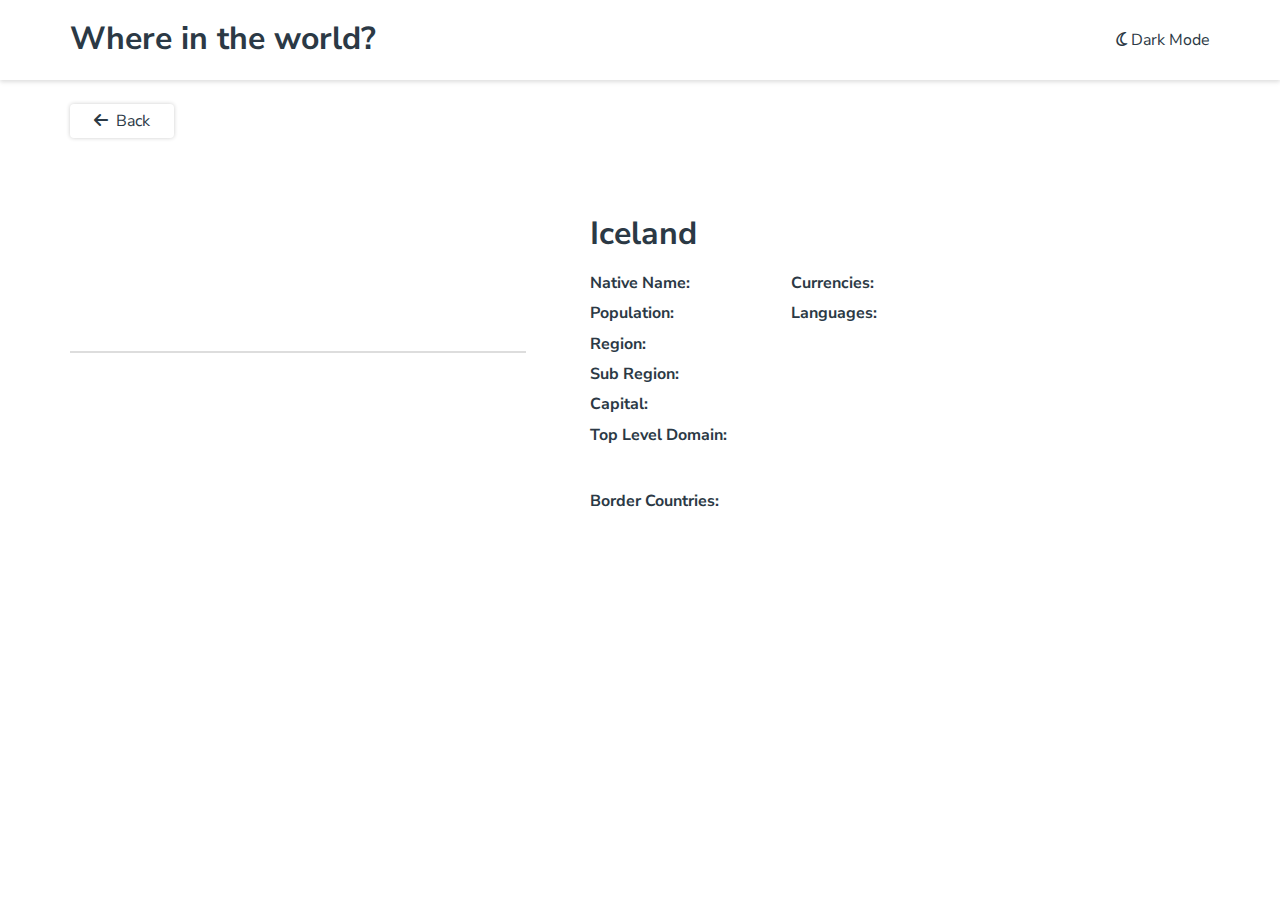
==== commit 4002464e: "add country page and filtring and searching" ====
--- a/country.html
+++ b/country.html
@@ -16,8 +16,9 @@
        <link rel="stylesheet" href="./css/normalize.css">
        <!-- Font Awesome -->
        <link rel="stylesheet" href="./css/all.min.css">
+       <script src="./main.js" defer></script>
 </head>
-<body>
+<body class="">
     <div class="header">
         <div class="container">
           <h1>Where in the world?</h1>
@@ -28,6 +29,31 @@
         </div>
         </div>
     </div>
-     
+    <main>
+        <div class="country-details-container container">
+          <span class="back-button" onclick="history.back()">
+            <i class="fa-solid fa-arrow-left"></i>&nbsp; Back
+          </span>
+          <div class="country-details">
+            <img src="" alt="" />
+            <div class="details-text-container">
+              <h1>Iceland</h1>
+              <div class="details-text">
+                <p><b>Native Name: </b><span class="native-name"></span></p>
+                <p><b>Population: </b><span class="population"></span></p>
+                <p><b>Region: </b><span class="region"></span></p>
+                <p><b>Sub Region: </b><span class="sub-region"></span></p>
+                <p><b>Capital: </b><span class="capital"></span></p>
+                <p>
+                  <b>Top Level Domain: </b><span class="top-level-domain"></span>
+                </p>
+                <p><b>Currencies: </b><span class="currencies"></span></p>
+                <p><b>Languages: </b><span class="languages"></span></p>
+              </div>
+              <div class="border-countries"><b>Border Countries: </b>&nbsp;</div>
+            </div>
+          </div>
+        </div>
+      </main>
 </body>
 </html>--- a/country.css
+++ b/country.css
@@ -0,0 +1,72 @@
+.country-details-container {
+    max-width: 1200px;
+    margin-inline: auto;
+    margin-top: 32px;
+}
+
+.back-button {
+    padding: 6px 24px;
+    box-shadow: 0 0 4px 0px rgba(0, 0, 0, 0.2);
+    border-radius: 4px;
+    cursor: pointer;
+}
+
+.country-details {
+    display: flex;
+    align-items: center;
+    gap: 64px;
+    margin-top: 64px;
+}
+
+.country-details img {
+    width: 40%;
+    border: 1px solid #ddd;
+}
+
+.details-text {
+    display: flex;
+    flex-direction: column;
+    row-gap: 12px;
+    column-gap: 64px;
+    max-height: 180px;
+    flex-wrap: wrap;
+}
+
+.details-text p {
+    margin: 0;
+}
+
+.border-countries {
+    margin-top: 48px;
+    display: flex;
+    align-items: flex-start;
+    flex-wrap: wrap;
+    gap: 8px;
+}
+
+.border-countries a {
+    padding: 4px 16px;
+    box-shadow: 0 0 4px 0px rgba(0, 0, 0, 0.2);
+    border-radius: 4px;
+    font-size: 14px;
+    color: inherit;
+}
+
+@media(max-width: 940px) {
+    .country-details {
+        flex-direction: column;
+        align-items: flex-start;
+        margin-top: 32px;
+        gap: 16px;
+    }
+
+    .details-text {
+        max-height: unset;
+    }
+
+    .country-details img {
+        width: 100%;
+        max-width: 400px;
+    }
+
+}